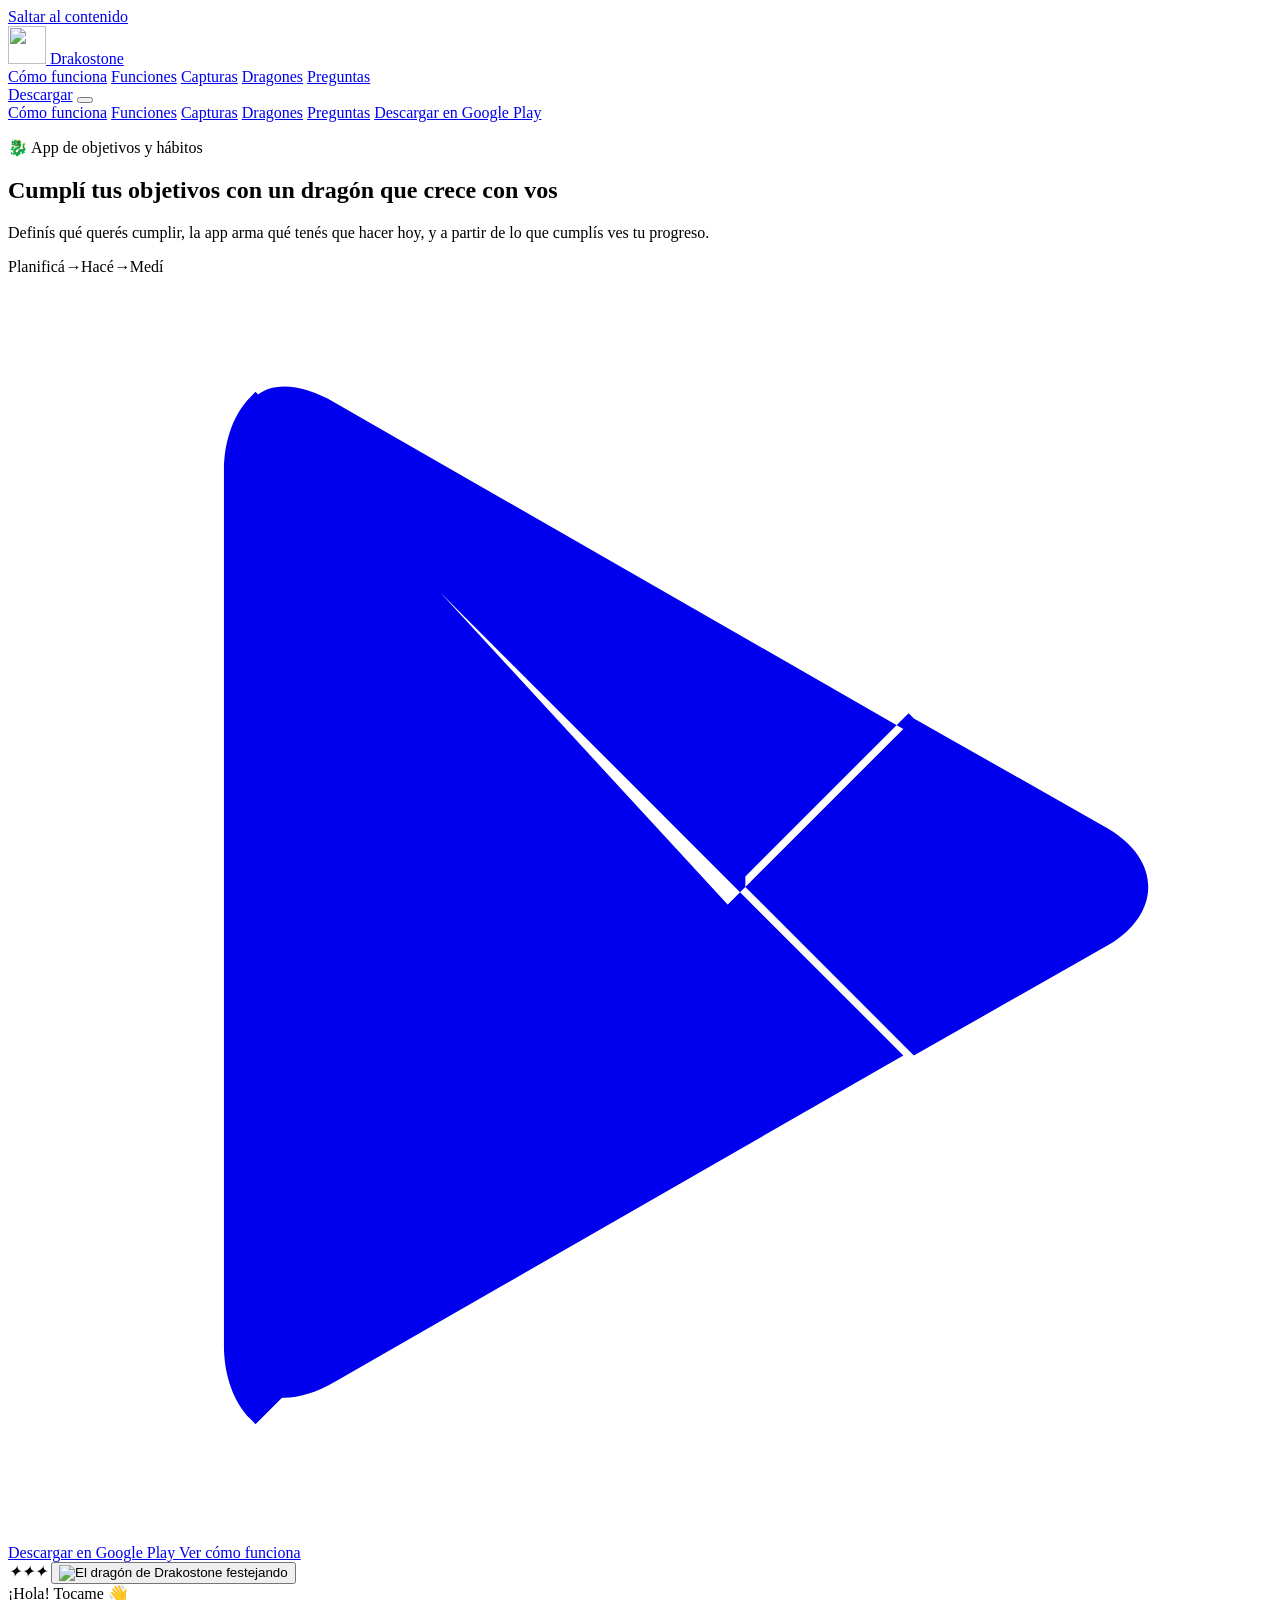
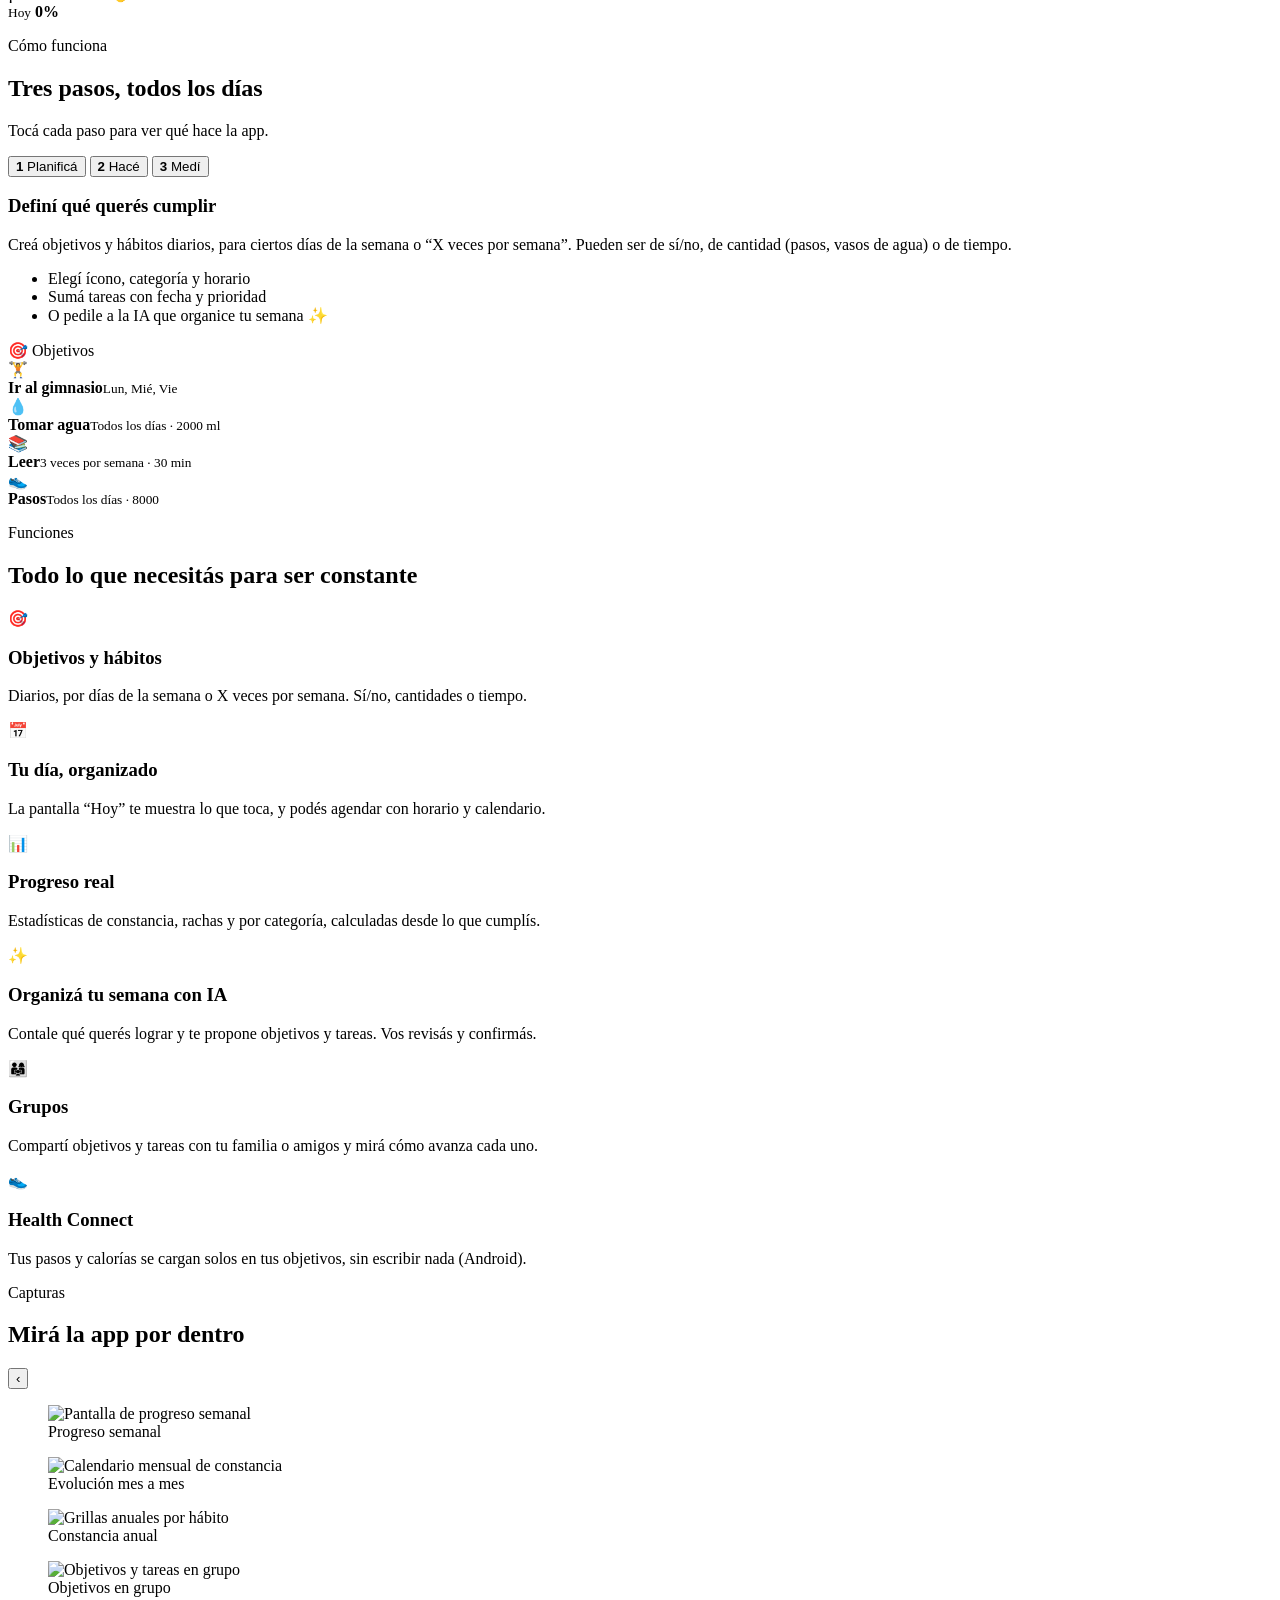
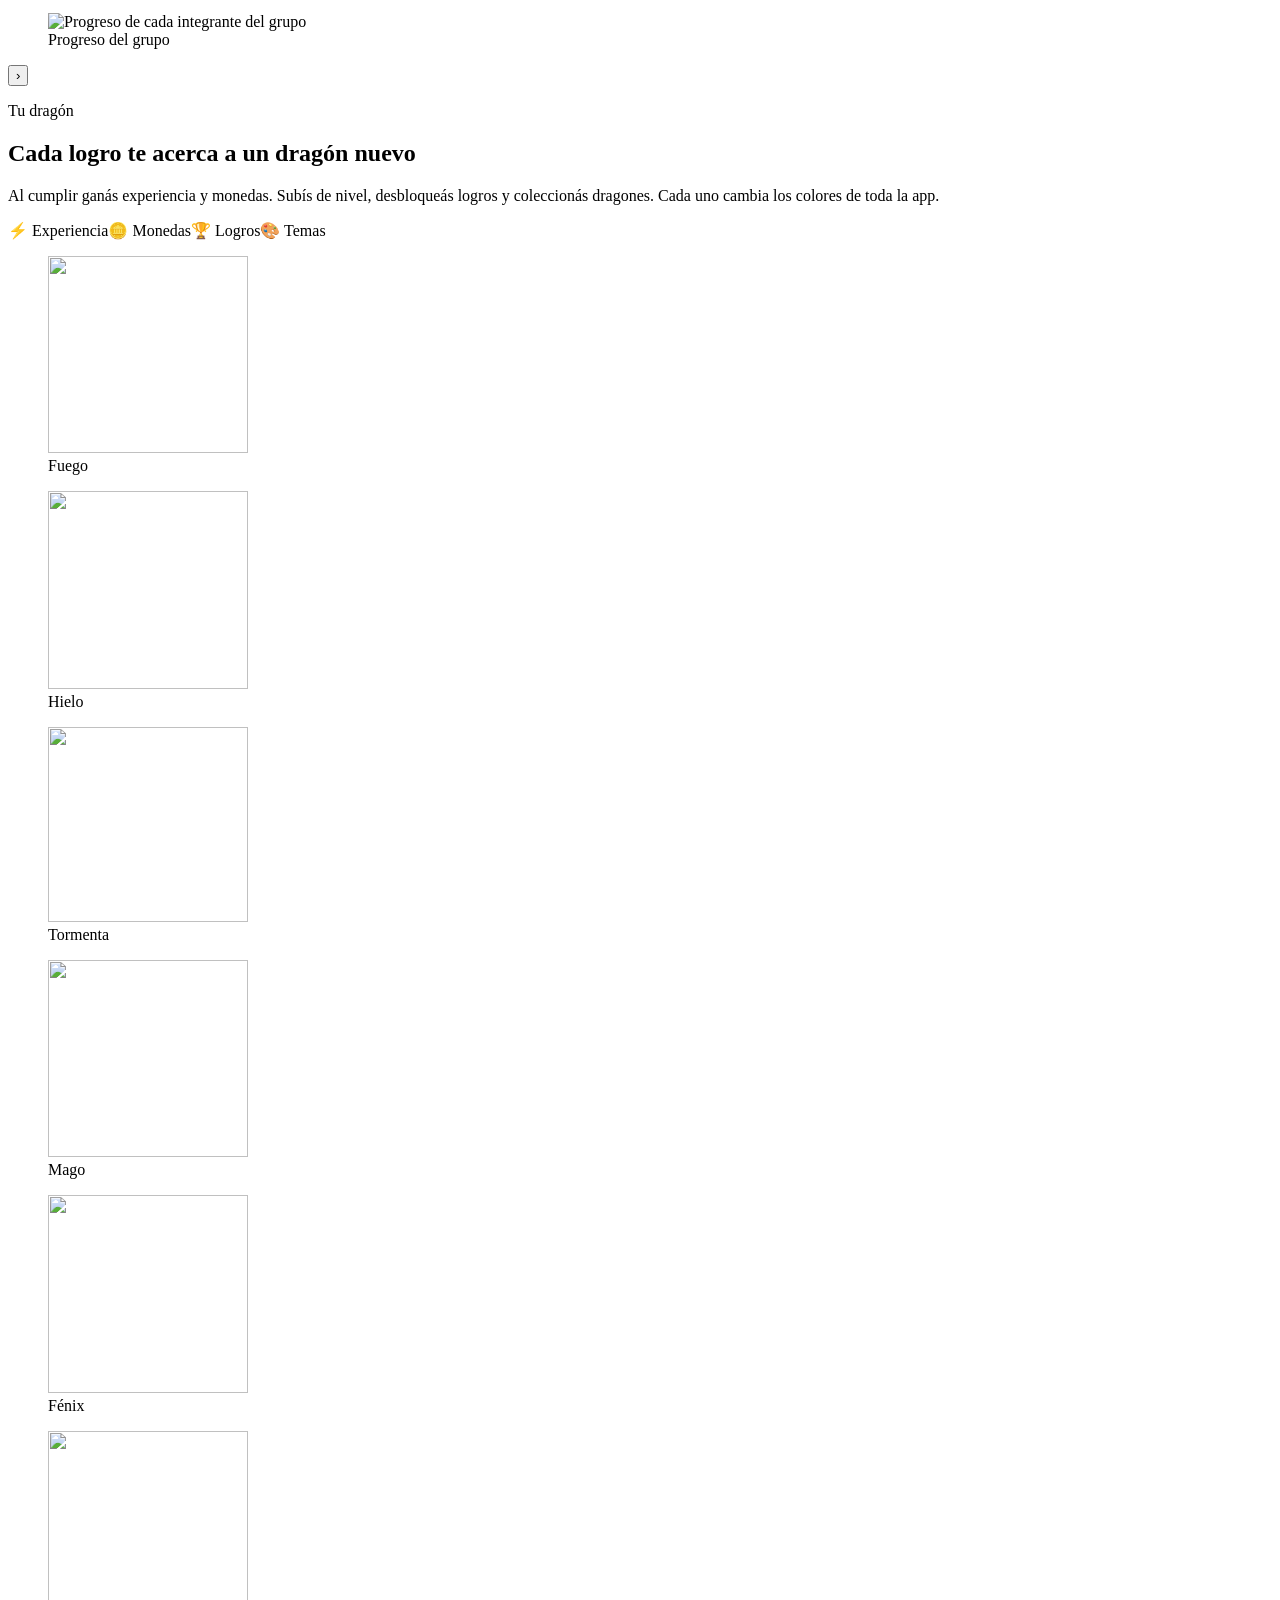
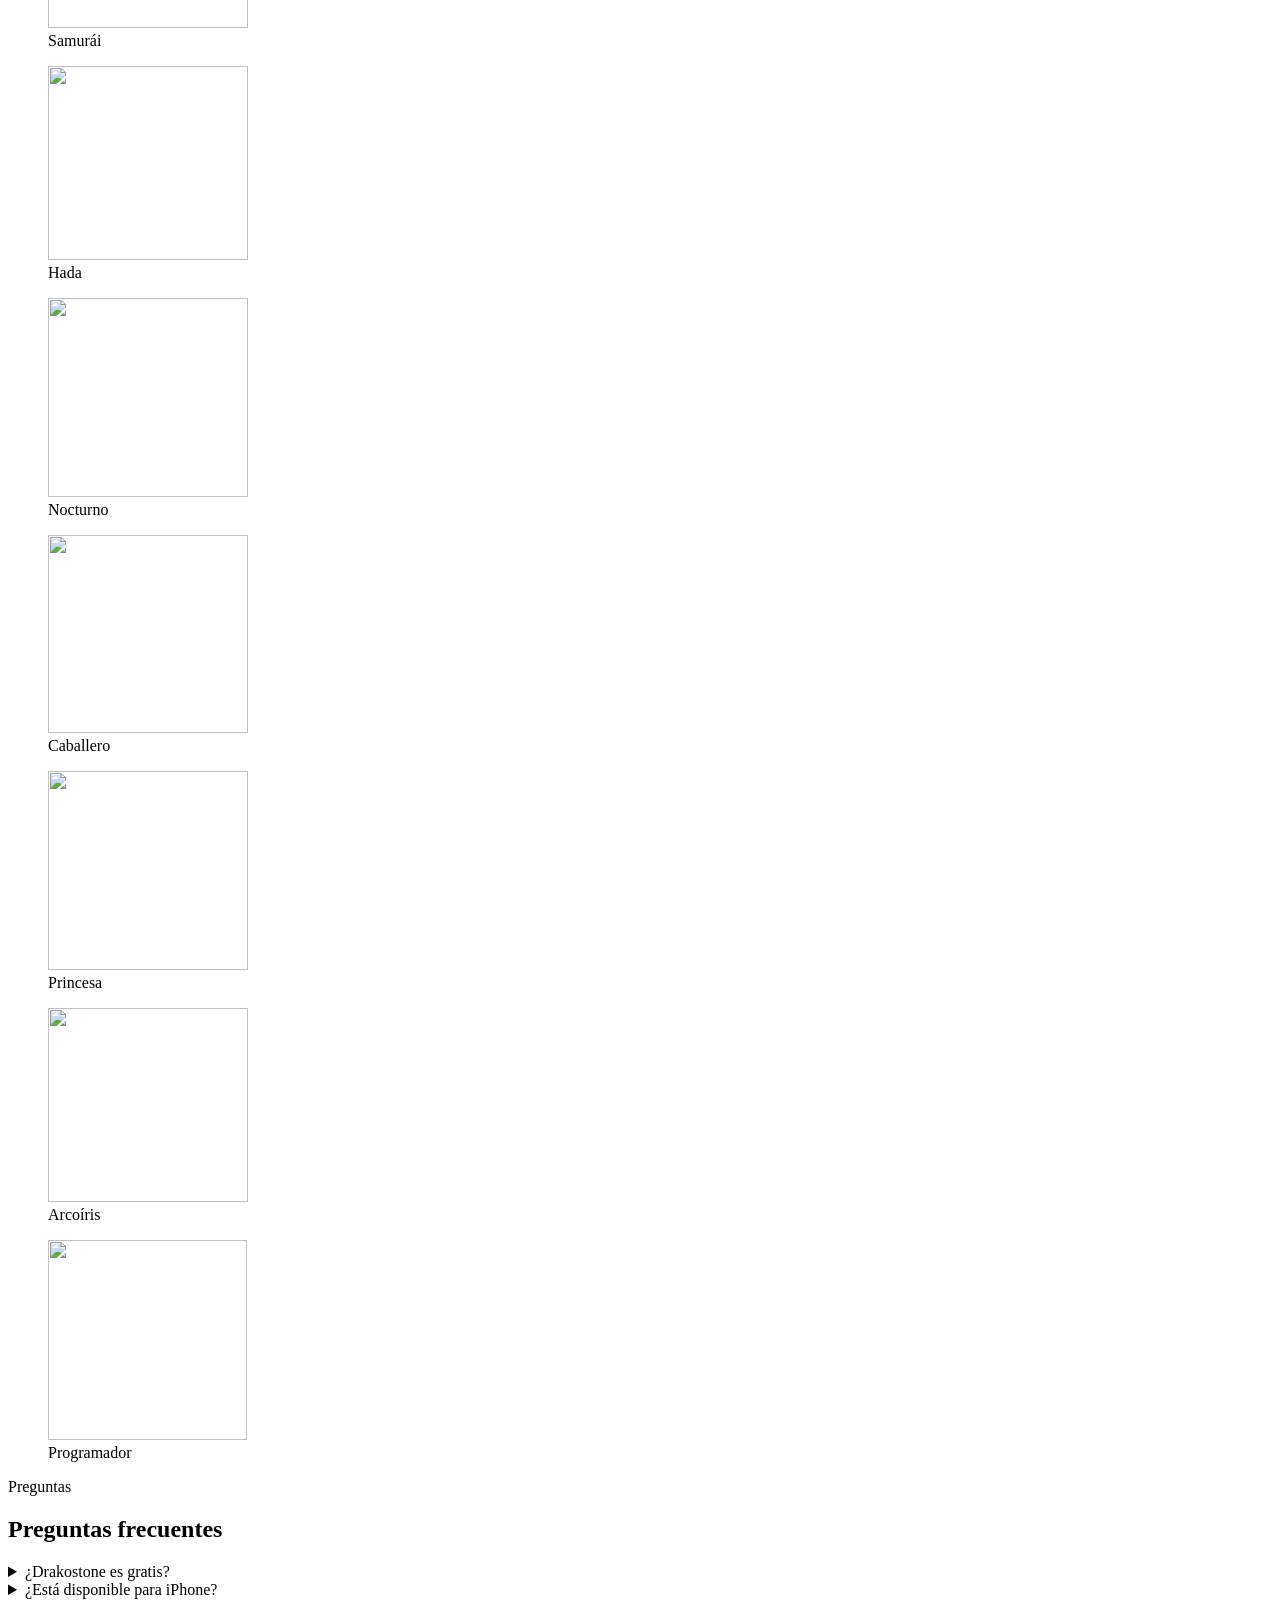
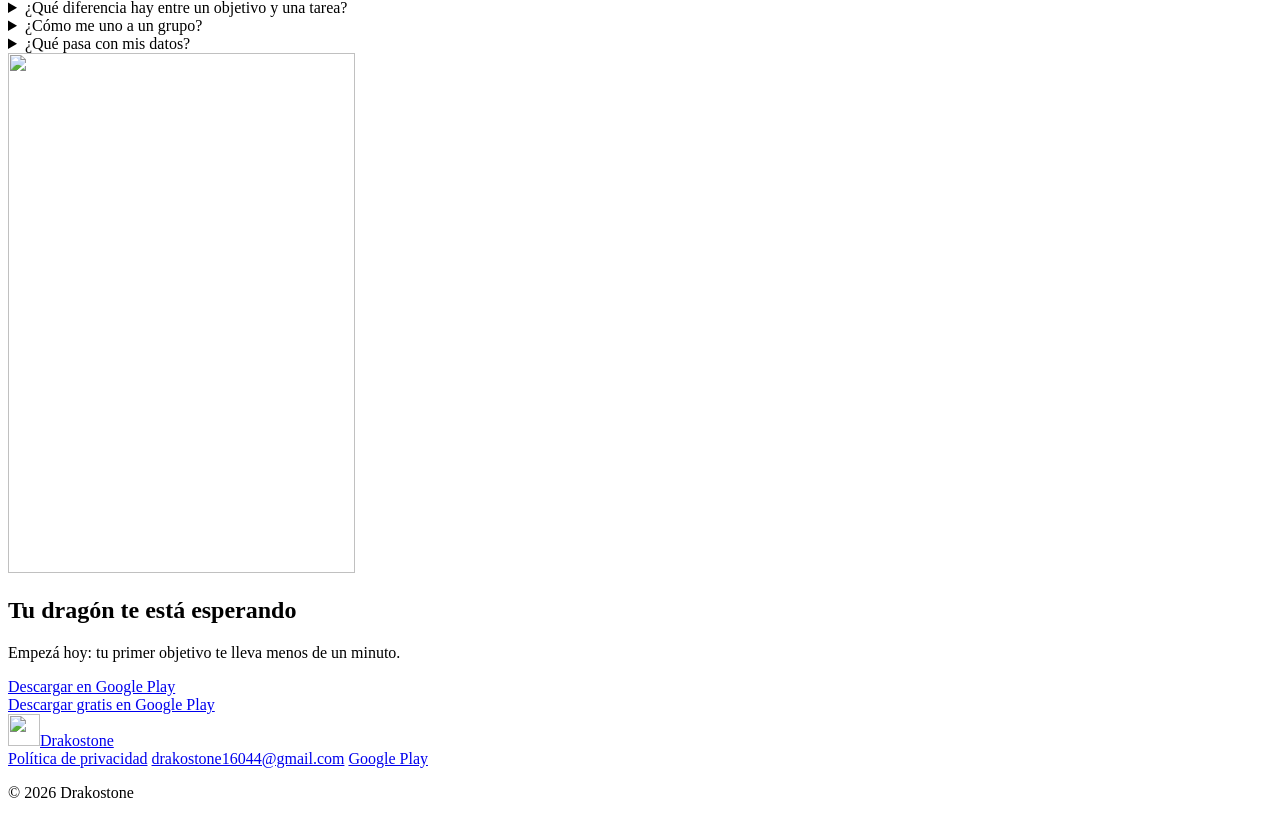
==== sitio-web/index.html @ 5576ee1a "Rediseño del sitio: inicio interactivo, política EN/ES, unirse con copiar código - Carpeta web-priva" ====
<!doctype html>
<!-- =========================================================
     INICIO — página principal / presentación de la app
     URL: https://drakostone.solersofia.com/
     ⚠️ Google OAuth: esta página tiene que seguir explicando
     qué hace la app y enlazar a /politica-privacidad.
     ========================================================= -->
<html lang="es" class="sin-js">
<head>
  <meta charset="utf-8" />
  <meta name="viewport" content="width=device-width, initial-scale=1, viewport-fit=cover" />
  <!-- Verificación del dominio en Google (no borrar) -->
  <meta name="google-site-verification" content="zCehTvq2MhBCtSct25BCSEQ_j6NI48nWLERjBt-p2VQ" />
  <title>Drakostone — Objetivos, hábitos y tareas con tu dragón</title>
  <meta name="description" content="Drakostone te ayuda a planificar, cumplir y medir tus objetivos, hábitos y tareas, con un dragón que crece con vos." />
  <meta name="theme-color" content="#f6f4fb" />
  <link rel="canonical" href="https://drakostone.solersofia.com/" />

  <!-- Vista previa al compartir el link (WhatsApp, Instagram, etc.) -->
  <meta property="og:type" content="website" />
  <meta property="og:site_name" content="Drakostone" />
  <meta property="og:locale" content="es_AR" />
  <meta property="og:url" content="https://drakostone.solersofia.com/" />
  <meta property="og:title" content="Drakostone — Objetivos, hábitos y tareas con tu dragón" />
  <meta property="og:description" content="Planificá, hacé y medí tus objetivos con un dragón que crece con vos." />
  <meta property="og:image" content="https://drakostone.solersofia.com/imagenes/compartir/drakostone-compartir.jpg" />
  <meta property="og:image:width" content="1200" />
  <meta property="og:image:height" content="630" />
  <meta name="twitter:card" content="summary_large_image" />

  <link rel="icon" type="image/png" href="/imagenes/logo/favicon.png" />
  <link rel="apple-touch-icon" href="/imagenes/logo/apple-touch-icon.png" />

  <link rel="preconnect" href="https://fonts.googleapis.com" />
  <link rel="preconnect" href="https://fonts.gstatic.com" crossorigin />
  <link rel="stylesheet" href="https://fonts.googleapis.com/css2?family=Baloo+2:wght@600;700;800&family=Nunito:wght@400;600;700;800&display=swap" />
  <link rel="stylesheet" href="/estilos/base.css" />
  <link rel="stylesheet" href="/estilos/inicio.css" />
  <link rel="preload" as="image" href="/imagenes/dragones/original-festejo.webp" />
  <script>document.documentElement.classList.remove('sin-js');</script>
</head>
<body>
  <a class="saltar" href="#contenido">Saltar al contenido</a>

  <!-- ===== Encabezado ===== -->
  <header class="encabezado" id="encabezado">
    <div class="contenedor">
      <a class="marca" href="/" aria-label="Drakostone, inicio">
        <img src="/imagenes/logo/logo-drakostone.webp" alt="" width="38" height="38" />
        Drakostone
      </a>
      <nav class="menu" aria-label="Secciones">
        <a href="#como-funciona">Cómo funciona</a>
        <a href="#funciones">Funciones</a>
        <a href="#capturas">Capturas</a>
        <a href="#dragones">Dragones</a>
        <a href="#preguntas">Preguntas</a>
      </nav>
      <a class="btn btn-primario btn-descarga-header" href="https://play.google.com/store/apps/details?id=com.sofiasoler.drakostone">Descargar</a>
      <button class="boton-menu" id="boton-menu" aria-label="Abrir menú" aria-expanded="false" aria-controls="menu-movil"><span></span></button>
    </div>
  </header>
  <nav class="menu-movil" id="menu-movil" aria-label="Secciones">
    <a href="#como-funciona">Cómo funciona</a>
    <a href="#funciones">Funciones</a>
    <a href="#capturas">Capturas</a>
    <a href="#dragones">Dragones</a>
    <a href="#preguntas">Preguntas</a>
    <a class="btn btn-primario" href="https://play.google.com/store/apps/details?id=com.sofiasoler.drakostone">Descargar en Google Play</a>
  </nav>

  <main id="contenido">

    <!-- ===== Portada ===== -->
    <section class="portada">
      <div class="fondo-burbujas" aria-hidden="true"><span></span><span></span><span></span></div>
      <div class="contenedor portada-grid">
        <div class="portada-texto">
          <p class="etiqueta aparecer">🐉 App de objetivos y hábitos</p>
          <h1 class="aparecer" data-retraso="1">Cumplí tus objetivos con un <span class="resaltado">dragón</span> que crece con vos</h1>
          <p class="bajada aparecer" data-retraso="2">
            Definís qué querés cumplir, la app arma qué tenés que hacer hoy, y a partir de lo que cumplís ves tu progreso.
          </p>
          <div class="ciclo aparecer" data-retraso="3" aria-label="Planificá, hacé, medí">
            <span>Planificá</span><i aria-hidden="true">→</i><span>Hacé</span><i aria-hidden="true">→</i><span>Medí</span>
          </div>
          <div class="botones aparecer" data-retraso="4">
            <a class="btn btn-primario" href="https://play.google.com/store/apps/details?id=com.sofiasoler.drakostone">
              <svg viewBox="0 0 24 24" aria-hidden="true"><path fill="currentColor" d="M4.6 2.3c-.3.3-.5.8-.5 1.4v16.6c0 .6.2 1.1.5 1.4l.1.1 9.3-9.3v-.2L4.7 2.2l-.1.1Zm12.5 12.4-3.1-3.1v-.2l3.1-3.1.1.1 3.7 2.1c1 .6 1 1.6 0 2.2l-3.7 2.1-.1-.1Zm-.1.1L13.9 11.7 4.6 21c.3.4.9.4 1.6 0l10.8-6.2M17 8.6 6.2 2.4c-.7-.4-1.3-.4-1.6 0l9.3 9.3L17 8.6Z"/></svg>
              Descargar en Google Play
            </a>
            <a class="btn btn-secundario" href="#como-funciona">Ver cómo funciona</a>
          </div>
        </div>

        <div class="portada-dragon aparecer" data-retraso="2">
          <div class="halo" aria-hidden="true"></div>
          <i class="destello d1" aria-hidden="true">✦</i><i class="destello d2" aria-hidden="true">✦</i><i class="destello d3" aria-hidden="true">✦</i>
          <button class="dragon-boton" id="dragon" aria-label="Tocá al dragón">
            <img id="dragon-img" src="/imagenes/dragones/original-festejo.webp" alt="El dragón de Drakostone festejando" width="520" height="520" />
          </button>
          <div class="globo" id="globo" aria-live="polite">¡Hola! Tocame 👋</div>
          <div class="mini-tarjeta" aria-hidden="true">
            <small>Hoy</small>
            <strong><span id="contador-portada">0</span>%</strong>
            <div class="barra"><div class="barra-relleno" id="barra-portada"></div></div>
          </div>
        </div>
      </div>
    </section>

    <!-- ===== Cómo funciona (demo interactiva) ===== -->
    <section class="seccion" id="como-funciona">
      <div class="contenedor">
        <div class="titulo-seccion aparecer">
          <p class="etiqueta">Cómo funciona</p>
          <h2>Tres pasos, todos los días</h2>
          <p>Tocá cada paso para ver qué hace la app.</p>
        </div>

        <div class="pasos aparecer" role="tablist" aria-label="Pasos">
          <button role="tab" id="tab-planifica" aria-controls="panel-planifica" aria-selected="true" class="paso activo"><b>1</b> Planificá</button>
          <button role="tab" id="tab-hace" aria-controls="panel-hace" aria-selected="false" class="paso" tabindex="-1"><b>2</b> Hacé</button>
          <button role="tab" id="tab-medi" aria-controls="panel-medi" aria-selected="false" class="paso" tabindex="-1"><b>3</b> Medí</button>
        </div>

        <div class="demo aparecer">
          <!-- Paso 1 -->
          <div class="panel activo" role="tabpanel" id="panel-planifica" aria-labelledby="tab-planifica">
            <div class="panel-texto">
              <h3>Definí qué querés cumplir</h3>
              <p>Creá objetivos y hábitos diarios, para ciertos días de la semana o “X veces por semana”. Pueden ser de sí/no, de cantidad (pasos, vasos de agua) o de tiempo.</p>
              <ul class="lista-check">
                <li>Elegí ícono, categoría y horario</li>
                <li>Sumá tareas con fecha y prioridad</li>
                <li>O pedile a la IA que organice tu semana ✨</li>
              </ul>
            </div>
            <div class="telefono">
              <div class="tel-pantalla">
                <div class="tel-titulo">🎯 Objetivos</div>
                <div class="tel-item"><span class="ico">🏋️</span><div><b>Ir al gimnasio</b><small>Lun, Mié, Vie</small></div></div>
                <div class="tel-item"><span class="ico">💧</span><div><b>Tomar agua</b><small>Todos los días · 2000 ml</small></div></div>
                <div class="tel-item"><span class="ico">📚</span><div><b>Leer</b><small>3 veces por semana · 30 min</small></div></div>
                <div class="tel-item"><span class="ico">👟</span><div><b>Pasos</b><small>Todos los días · 8000</small></div></div>
              </div>
            </div>
          </div>

          <!-- Paso 2: se puede tocar -->
          <div class="panel" role="tabpanel" id="panel-hace" aria-labelledby="tab-hace" hidden>
            <div class="panel-texto">
              <h3>La app arma tu día</h3>
              <p>La pantalla <b>Hoy</b> te muestra solo lo que toca hoy. Marcás lo que vas cumpliendo y tu dragón reacciona.</p>
              <p class="pista">👉 Probalo: tocá los objetivos del celular.</p>
            </div>
            <div class="telefono">
              <div class="tel-pantalla">
                <div class="tel-hero">
                  <img id="demo-dragon" src="/imagenes/dragones/original-animo.webp" alt="" width="80" height="80" loading="lazy" />
                  <div>
                    <small id="demo-mensaje">¡Arranquemos el día!</small>
                    <strong><span id="demo-porcentaje">0</span>%</strong>
                    <div class="barra"><div class="barra-relleno" id="demo-barra"></div></div>
                  </div>
                </div>
                <div class="tel-titulo">☀️ Hoy</div>
                <button class="tel-check" aria-pressed="false"><span class="caja"></span>Ir al gimnasio</button>
                <button class="tel-check" aria-pressed="false"><span class="caja"></span>Tomar agua</button>
                <button class="tel-check" aria-pressed="false"><span class="caja"></span>Leer 30 minutos</button>
                <button class="tel-check" aria-pressed="false"><span class="caja"></span>Estudiar para el examen</button>
              </div>
            </div>
          </div>

          <!-- Paso 3 -->
          <div class="panel" role="tabpanel" id="panel-medi" aria-labelledby="tab-medi" hidden>
            <div class="panel-texto">
              <h3>Mirá tu progreso real</h3>
              <p>Estadísticas de constancia, rachas y por categoría, calculadas a partir de lo que realmente cumpliste. Ganás experiencia y monedas para desbloquear dragones.</p>
              <ul class="lista-check">
                <li>Constancia semanal y comparación con la semana anterior</li>
                <li>Calendario mensual y grilla de todo el año</li>
                <li>Rachas 🔥 y logros 🏆</li>
              </ul>
            </div>
            <div class="telefono">
              <div class="tel-pantalla">
                <div class="tel-titulo">📊 Esta semana</div>
                <div class="tel-grande"><strong>78%</strong><small>de constancia</small></div>
                <div class="grafico" aria-label="Progreso por día">
                  <div style="--v:90%"><i></i><span>L</span></div>
                  <div style="--v:70%"><i></i><span>M</span></div>
                  <div style="--v:100%"><i></i><span>M</span></div>
                  <div style="--v:55%"><i></i><span>J</span></div>
                  <div style="--v:85%"><i></i><span>V</span></div>
                  <div style="--v:40%"><i></i><span>S</span></div>
                  <div style="--v:20%"><i></i><span>D</span></div>
                </div>
                <div class="tel-fila"><span>🔥 Racha</span><b>5 días</b></div>
                <div class="tel-fila"><span>⚡ Nivel</span><b>12</b></div>
              </div>
            </div>
          </div>
        </div>
      </div>
    </section>

    <!-- ===== Funciones ===== -->
    <section class="seccion seccion-blanca" id="funciones">
      <div class="contenedor">
        <div class="titulo-seccion aparecer">
          <p class="etiqueta">Funciones</p>
          <h2>Todo lo que necesitás para ser constante</h2>
        </div>
        <div class="tarjetas">
          <article class="tarjeta aparecer" data-retraso="1">
            <div class="tarjeta-ico">🎯</div>
            <h3>Objetivos y hábitos</h3>
            <p>Diarios, por días de la semana o X veces por semana. Sí/no, cantidades o tiempo.</p>
          </article>
          <article class="tarjeta aparecer" data-retraso="2">
            <div class="tarjeta-ico">📅</div>
            <h3>Tu día, organizado</h3>
            <p>La pantalla “Hoy” te muestra lo que toca, y podés agendar con horario y calendario.</p>
          </article>
          <article class="tarjeta aparecer" data-retraso="3">
            <div class="tarjeta-ico">📊</div>
            <h3>Progreso real</h3>
            <p>Estadísticas de constancia, rachas y por categoría, calculadas desde lo que cumplís.</p>
          </article>
          <article class="tarjeta aparecer" data-retraso="1">
            <div class="tarjeta-ico">✨</div>
            <h3>Organizá tu semana con IA</h3>
            <p>Contale qué querés lograr y te propone objetivos y tareas. Vos revisás y confirmás.</p>
          </article>
          <article class="tarjeta aparecer" data-retraso="2">
            <div class="tarjeta-ico">👨‍👩‍👧</div>
            <h3>Grupos</h3>
            <p>Compartí objetivos y tareas con tu familia o amigos y mirá cómo avanza cada uno.</p>
          </article>
          <article class="tarjeta aparecer" data-retraso="3">
            <div class="tarjeta-ico">👟</div>
            <h3>Health Connect</h3>
            <p>Tus pasos y calorías se cargan solos en tus objetivos, sin escribir nada (Android).</p>
          </article>
        </div>
      </div>
    </section>

    <!-- ===== Capturas (carrusel) ===== -->
    <section class="seccion" id="capturas">
      <div class="contenedor">
        <div class="titulo-seccion aparecer">
          <p class="etiqueta">Capturas</p>
          <h2>Mirá la app por dentro</h2>
        </div>
      </div>
      <div class="carrusel aparecer">
        <button class="carrusel-flecha anterior" aria-label="Captura anterior">‹</button>
        <div class="carrusel-pista" id="carrusel" tabindex="0" aria-label="Capturas de la app">
          <figure><img src="/imagenes/capturas/progreso-semanal.webp" alt="Pantalla de progreso semanal" width="540" height="959" loading="lazy" /><figcaption>Progreso semanal</figcaption></figure>
          <figure><img src="/imagenes/capturas/constancia-mensual.webp" alt="Calendario mensual de constancia" width="540" height="959" loading="lazy" /><figcaption>Evolución mes a mes</figcaption></figure>
          <figure><img src="/imagenes/capturas/constancia-anual.webp" alt="Grillas anuales por hábito" width="540" height="959" loading="lazy" /><figcaption>Constancia anual</figcaption></figure>
          <figure><img src="/imagenes/capturas/objetivos-en-grupo.webp" alt="Objetivos y tareas en grupo" width="540" height="959" loading="lazy" /><figcaption>Objetivos en grupo</figcaption></figure>
          <figure><img src="/imagenes/capturas/progreso-del-grupo.webp" alt="Progreso de cada integrante del grupo" width="540" height="959" loading="lazy" /><figcaption>Progreso del grupo</figcaption></figure>
        </div>
        <button class="carrusel-flecha siguiente" aria-label="Captura siguiente">›</button>
        <div class="carrusel-puntos" id="carrusel-puntos" aria-hidden="true"></div>
      </div>
    </section>

    <!-- ===== Dragones ===== -->
    <section class="seccion seccion-blanca" id="dragones">
      <div class="contenedor dragones-grid">
        <div class="aparecer">
          <p class="etiqueta">Tu dragón</p>
          <h2>Cada logro te acerca a un dragón nuevo</h2>
          <p>Al cumplir ganás experiencia y monedas. Subís de nivel, desbloqueás logros y coleccionás dragones. Cada uno cambia los colores de toda la app.</p>
          <div class="chips">
            <span>⚡ Experiencia</span><span>🪙 Monedas</span><span>🏆 Logros</span><span>🎨 Temas</span>
          </div>
        </div>
      </div>
      <div class="desfile aparecer" aria-label="Algunos dragones de la colección">
        <div class="desfile-pista">
          <!-- La lista se duplica con JS para que el desfile sea infinito -->
          <figure><img src="/imagenes/dragones/fuego.webp" alt="" width="200" height="197" loading="lazy" /><figcaption>Fuego</figcaption></figure>
          <figure><img src="/imagenes/dragones/hielo.webp" alt="" width="200" height="198" loading="lazy" /><figcaption>Hielo</figcaption></figure>
          <figure><img src="/imagenes/dragones/tormenta.webp" alt="" width="200" height="195" loading="lazy" /><figcaption>Tormenta</figcaption></figure>
          <figure><img src="/imagenes/dragones/mago.webp" alt="" width="200" height="197" loading="lazy" /><figcaption>Mago</figcaption></figure>
          <figure><img src="/imagenes/dragones/phoenix.webp" alt="" width="200" height="198" loading="lazy" /><figcaption>Fénix</figcaption></figure>
          <figure><img src="/imagenes/dragones/samurai.webp" alt="" width="200" height="197" loading="lazy" /><figcaption>Samurái</figcaption></figure>
          <figure><img src="/imagenes/dragones/hada.webp" alt="" width="200" height="194" loading="lazy" /><figcaption>Hada</figcaption></figure>
          <figure><img src="/imagenes/dragones/nocturno.webp" alt="" width="200" height="199" loading="lazy" /><figcaption>Nocturno</figcaption></figure>
          <figure><img src="/imagenes/dragones/medieval.webp" alt="" width="200" height="198" loading="lazy" /><figcaption>Caballero</figcaption></figure>
          <figure><img src="/imagenes/dragones/princesa.webp" alt="" width="200" height="199" loading="lazy" /><figcaption>Princesa</figcaption></figure>
          <figure><img src="/imagenes/dragones/arcoiris.webp" alt="" width="200" height="194" loading="lazy" /><figcaption>Arcoíris</figcaption></figure>
          <figure><img src="/imagenes/dragones/programador.webp" alt="" width="199" height="200" loading="lazy" /><figcaption>Programador</figcaption></figure>
        </div>
      </div>
    </section>

    <!-- ===== Preguntas frecuentes ===== -->
    <section class="seccion" id="preguntas">
      <div class="contenedor angosto">
        <div class="titulo-seccion aparecer">
          <p class="etiqueta">Preguntas</p>
          <h2>Preguntas frecuentes</h2>
        </div>
        <div class="acordeon">
          <details class="aparecer">
            <summary>¿Drakostone es gratis?</summary>
            <p>Sí, se descarga gratis y podés usar objetivos, tareas, la pantalla Hoy, el progreso y los dragones. Algunas funciones extra, como organizar la semana con IA, los cronómetros y los dragones premium, son parte de Drakostone Premium.</p>
          </details>
          <details class="aparecer">
            <summary>¿Está disponible para iPhone?</summary>
            <p>Por ahora Drakostone está disponible para Android en Google Play.</p>
          </details>
          <details class="aparecer">
            <summary>¿Qué diferencia hay entre un objetivo y una tarea?</summary>
            <p>Un objetivo se repite (todos los días, ciertos días o X veces por semana), como “tomar agua” o “ir al gimnasio”. Una tarea se hace una sola vez y tiene fecha, como “pagar la tarjeta”.</p>
          </details>
          <details class="aparecer">
            <summary>¿Cómo me uno a un grupo?</summary>
            <p>Abrí el link de invitación que te mandaron, o entrá a Grupos → “Unirme con un código” y escribí el código del grupo.</p>
          </details>
          <details class="aparecer">
            <summary>¿Qué pasa con mis datos?</summary>
            <p>No vendemos tus datos ni los usamos para publicidad. Podés borrar tu cuenta cuando quieras desde la app. Leé todos los detalles en la <a href="/politica-privacidad">política de privacidad</a>.</p>
          </details>
        </div>
      </div>
    </section>

    <!-- ===== Llamado final ===== -->
    <section class="cierre">
      <div class="contenedor">
        <div class="cierre-caja aparecer">
          <img src="/imagenes/dragones/original-orgullo.webp" alt="" width="347" height="520" loading="lazy" />
          <div>
            <h2>Tu dragón te está esperando</h2>
            <p>Empezá hoy: tu primer objetivo te lleva menos de un minuto.</p>
            <a class="btn btn-primario" href="https://play.google.com/store/apps/details?id=com.sofiasoler.drakostone">Descargar en Google Play</a>
          </div>
        </div>
      </div>
    </section>
  </main>

  <!-- Botón fijo de descarga (solo celular) -->
  <div class="descarga-fija" id="descarga-fija">
    <a class="btn btn-primario" href="https://play.google.com/store/apps/details?id=com.sofiasoler.drakostone">Descargar gratis en Google Play</a>
  </div>

  <!-- ===== Pie ===== -->
  <footer class="pie">
    <div class="contenedor">
      <a class="marca" href="/"><img src="/imagenes/logo/logo-drakostone.webp" alt="" width="32" height="32" loading="lazy" />Drakostone</a>
      <nav aria-label="Enlaces del pie">
        <a href="/politica-privacidad">Política de privacidad</a>
        <a href="mailto:drakostone16044@gmail.com">drakostone16044@gmail.com</a>
        <a href="https://play.google.com/store/apps/details?id=com.sofiasoler.drakostone">Google Play</a>
      </nav>
      <p>© <span class="anio">2026</span> Drakostone</p>
    </div>
  </footer>

  <script src="/scripts/comun.js" defer></script>
  <script src="/scripts/inicio.js" defer></script>
</body>
</html>
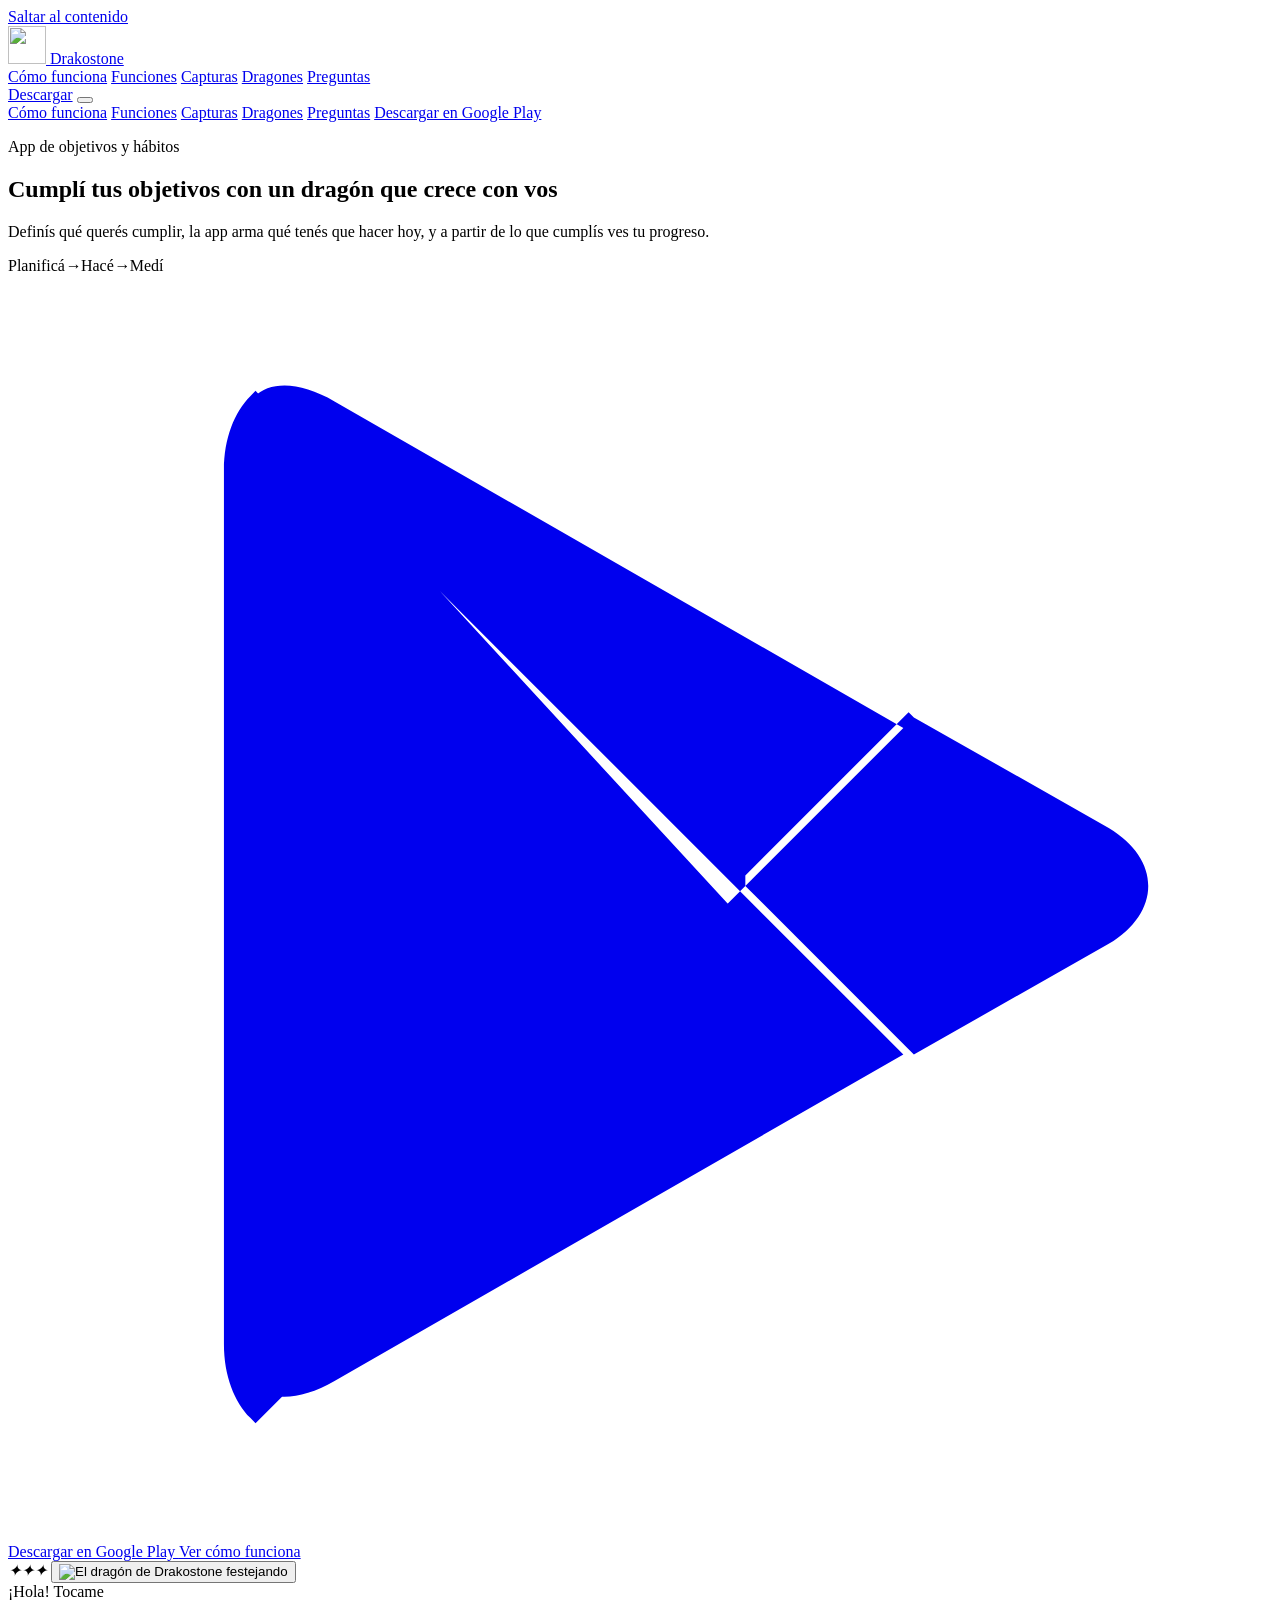
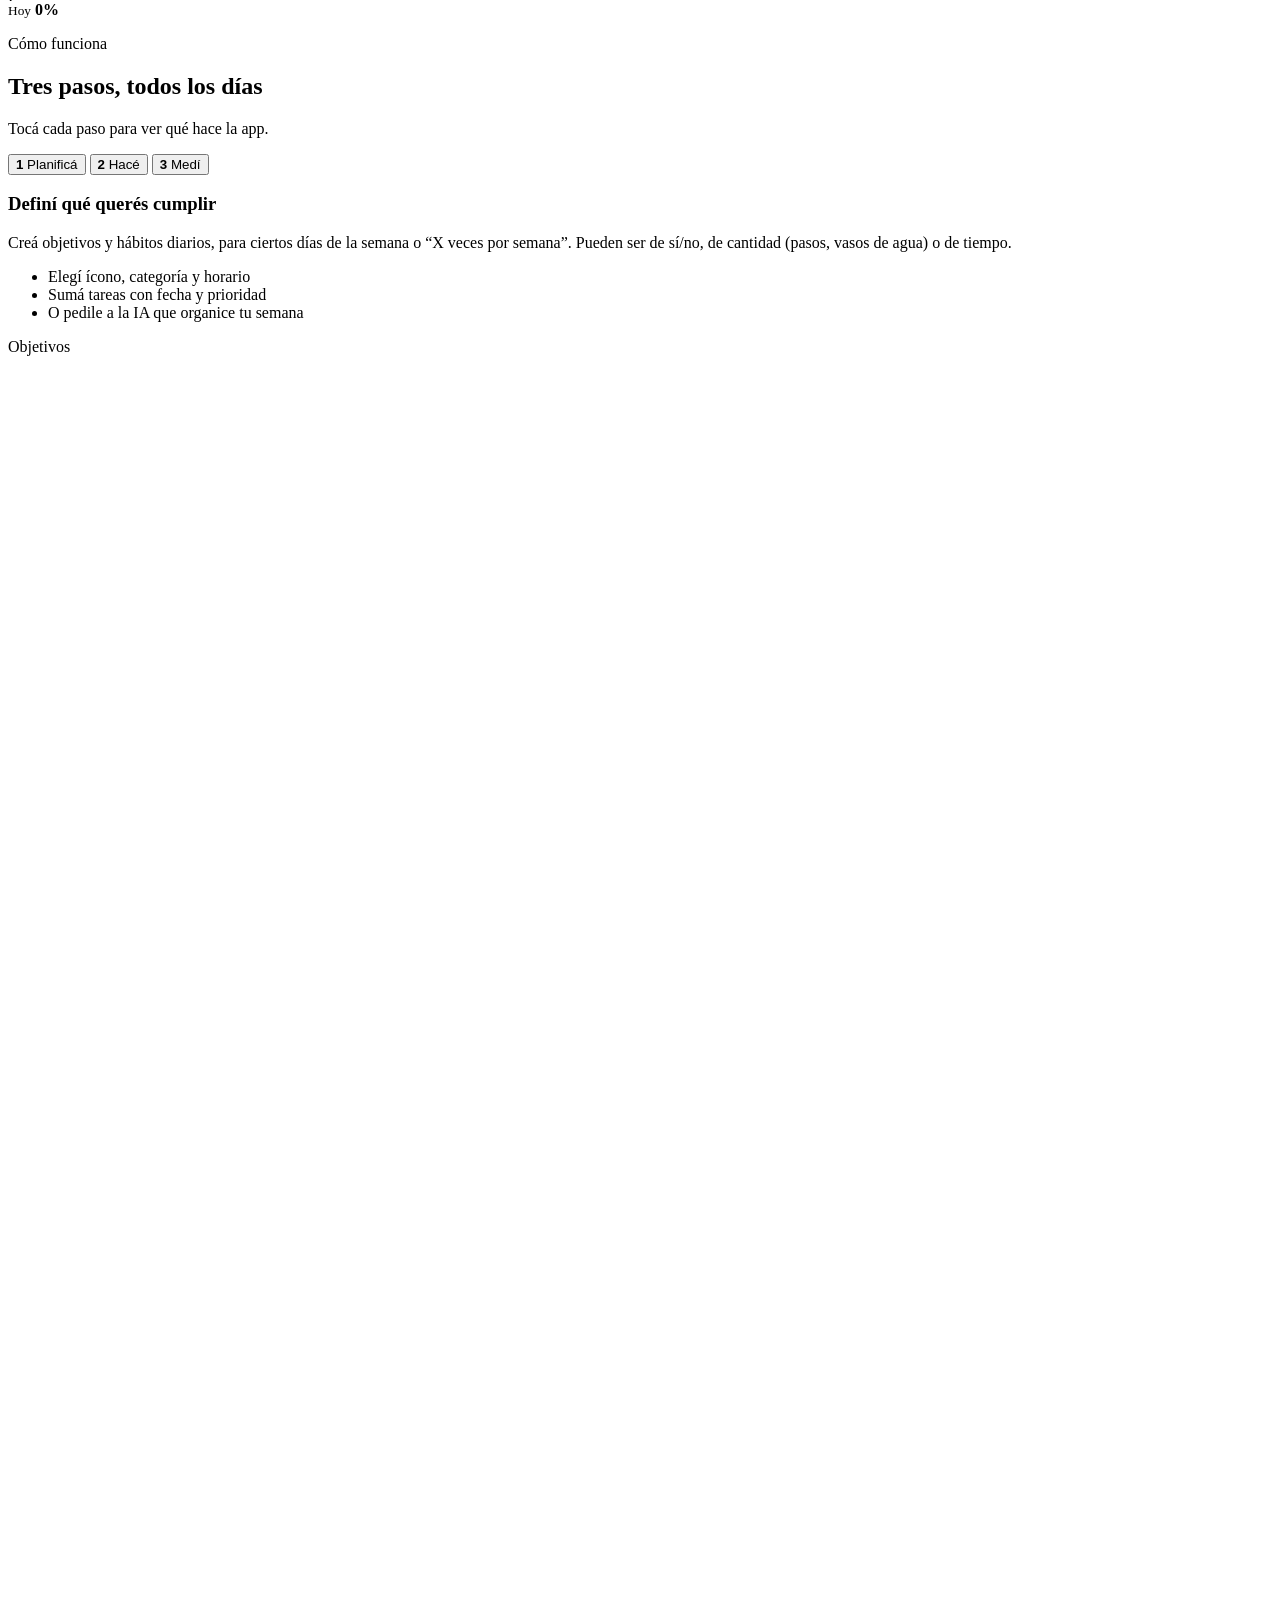
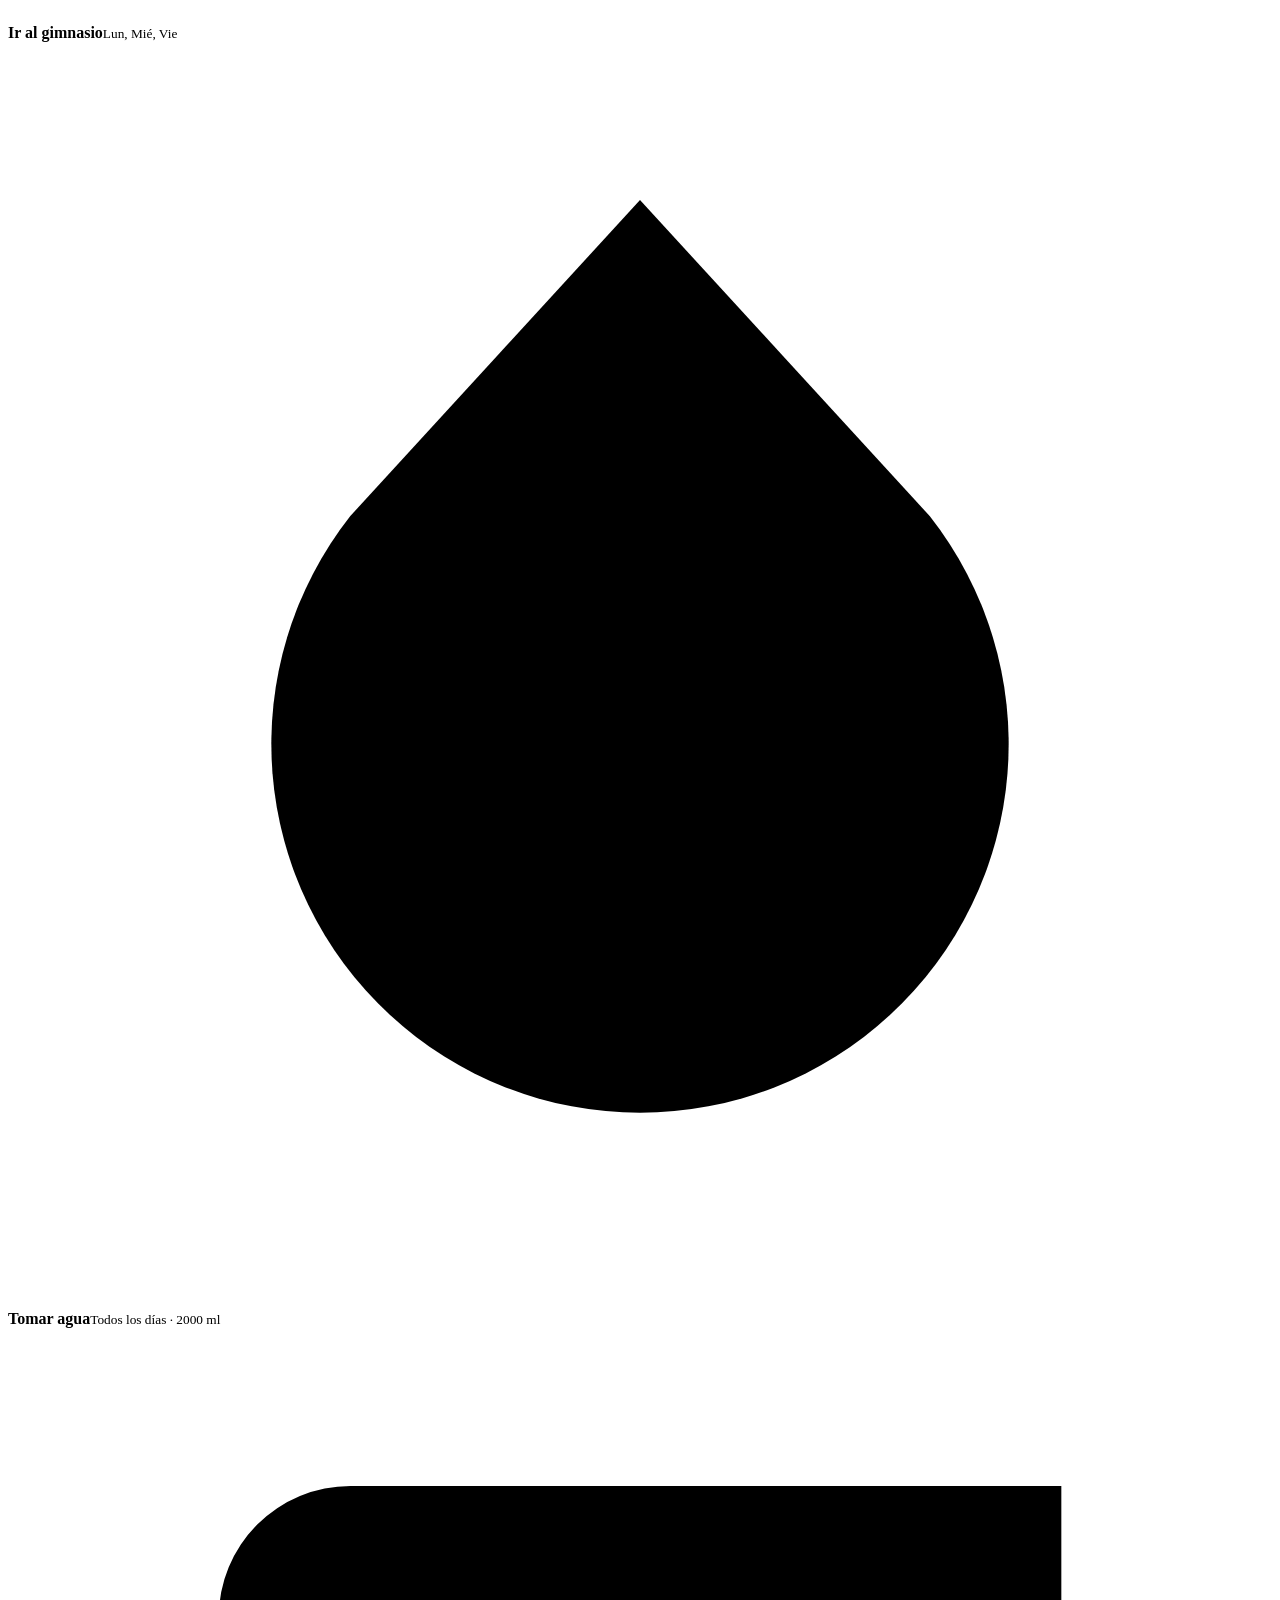
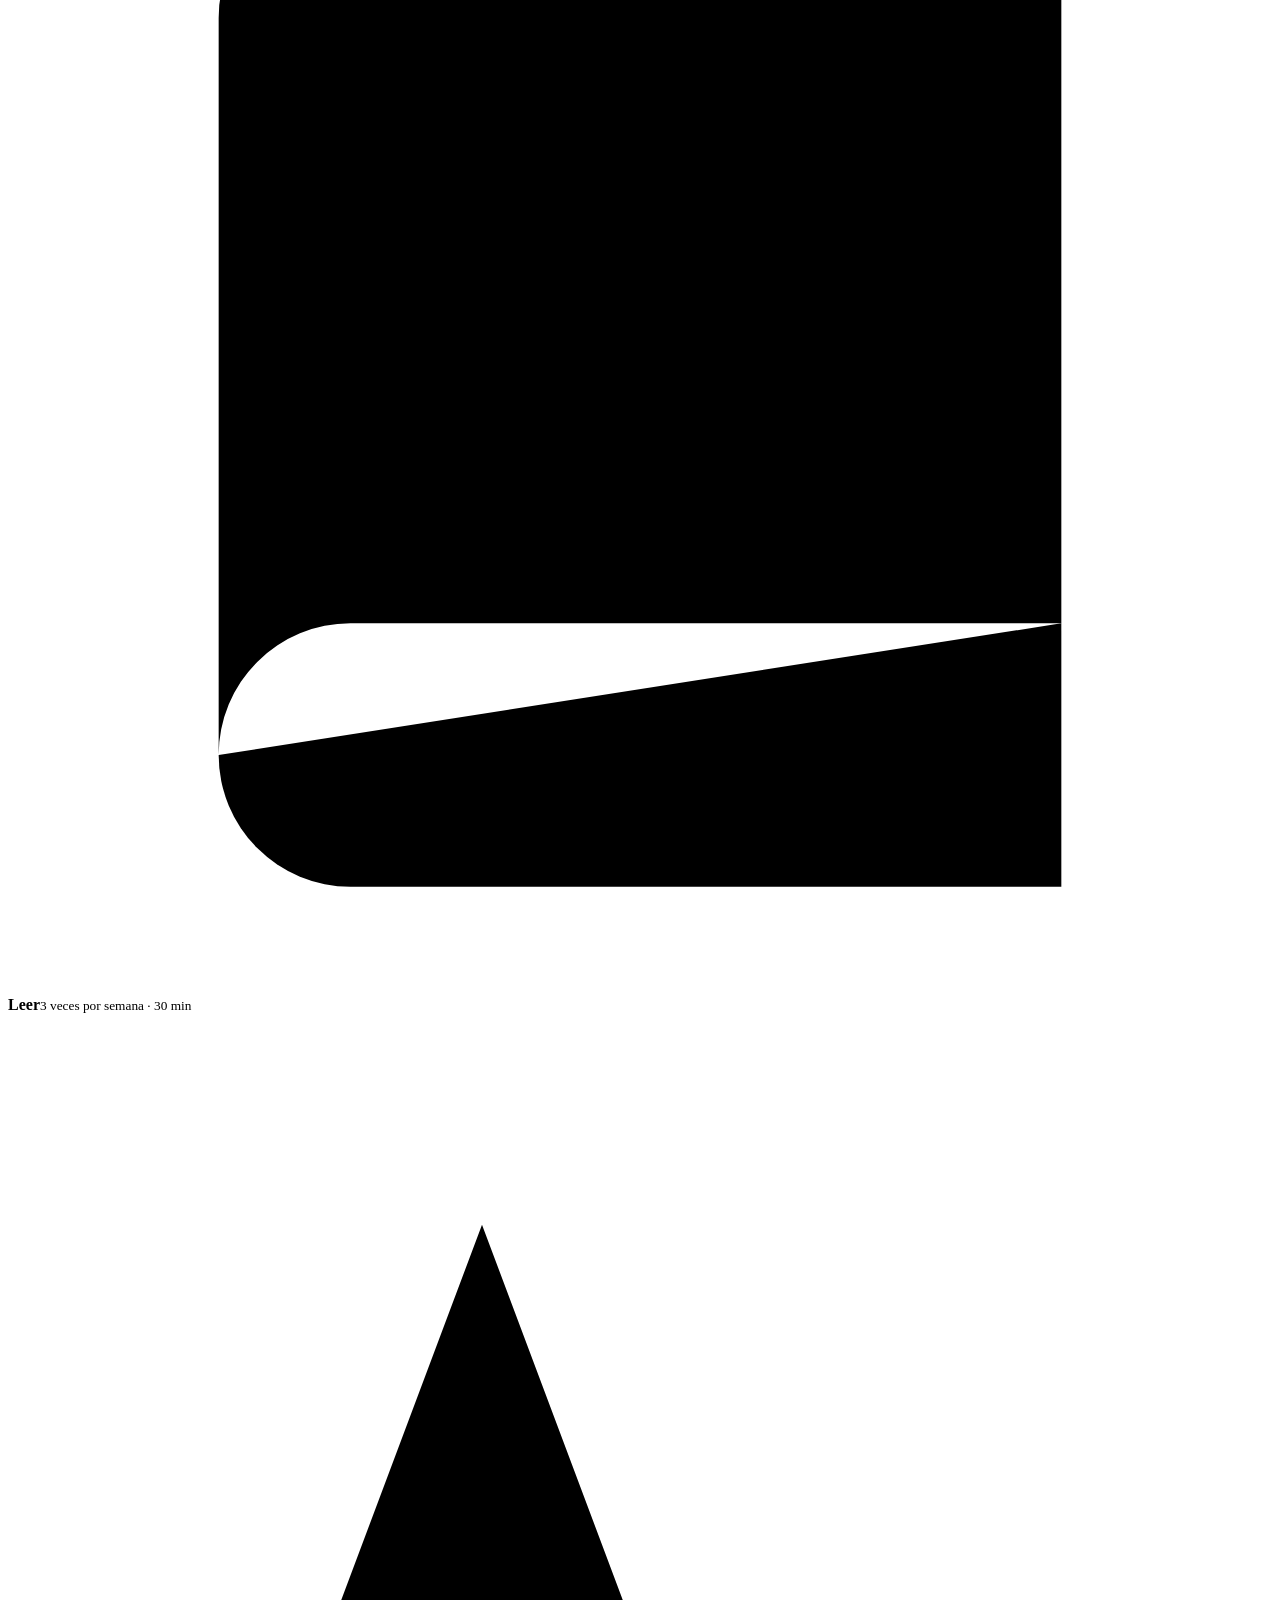
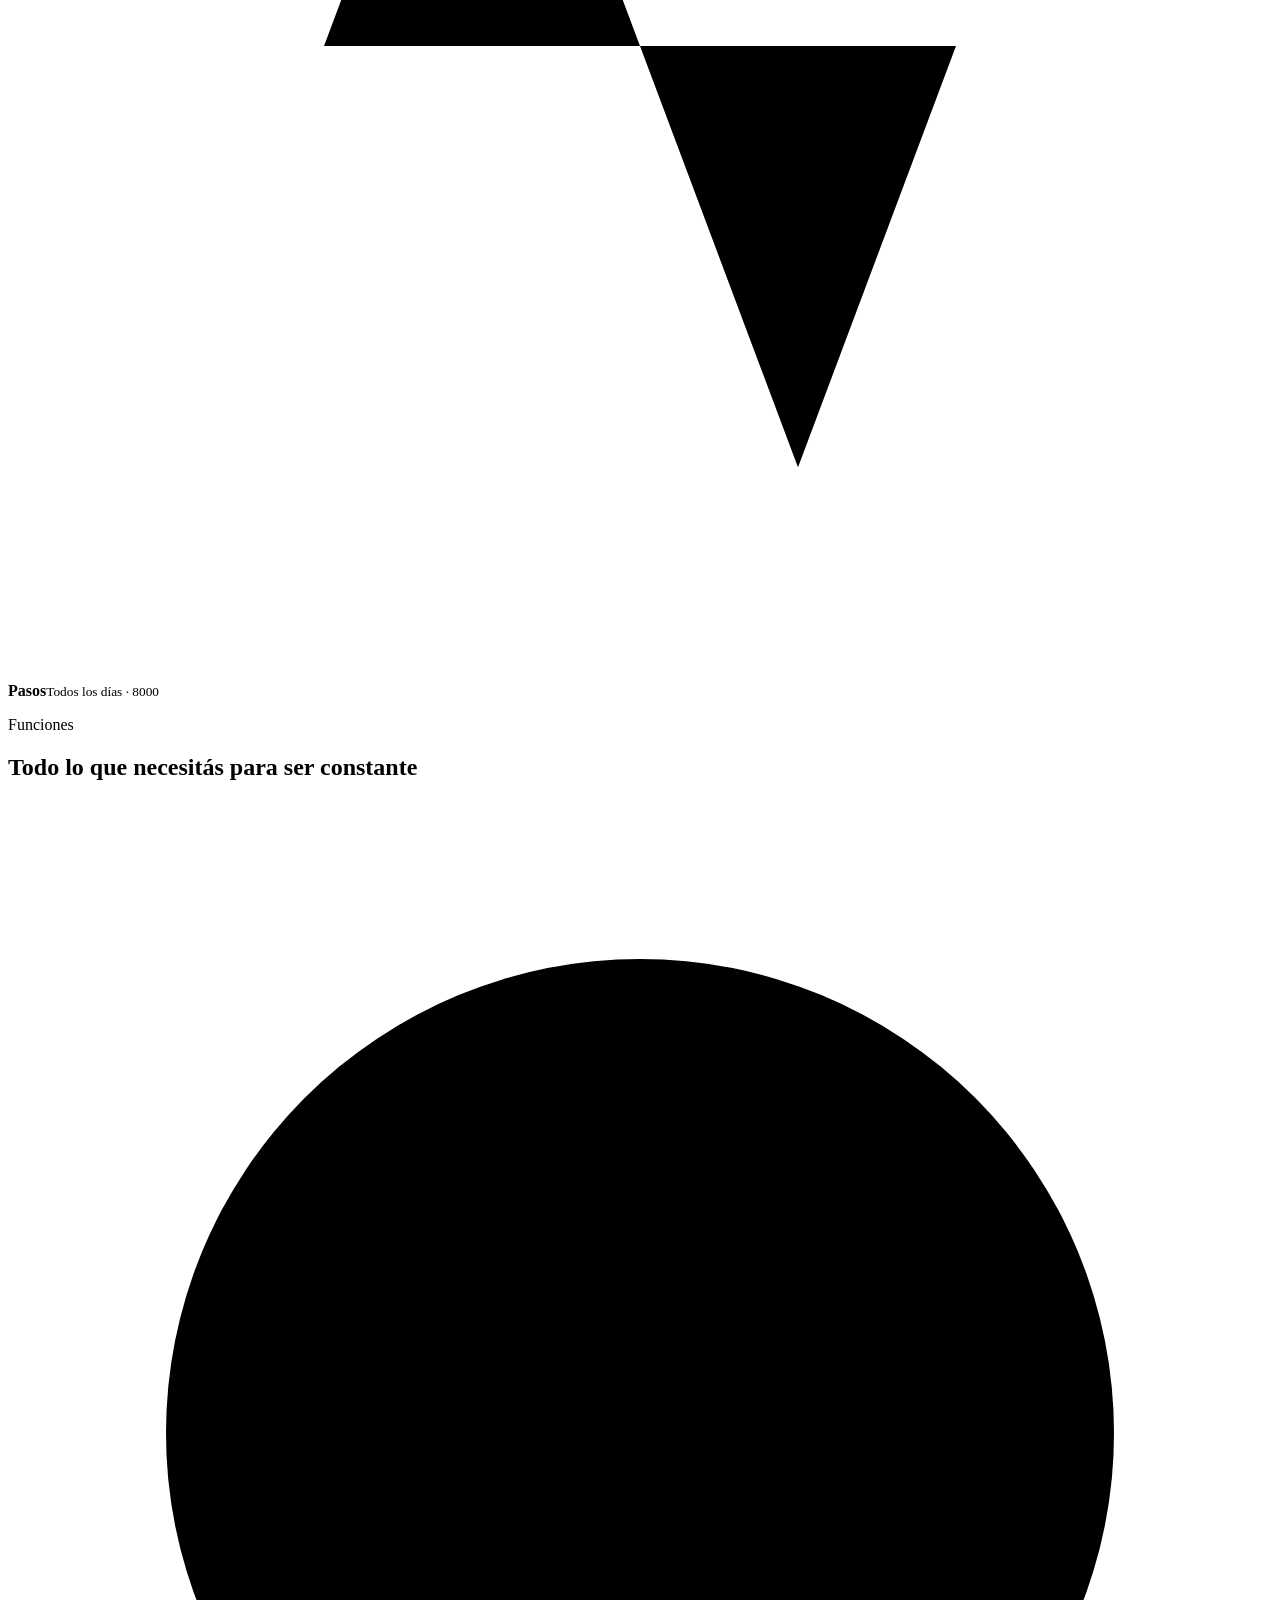
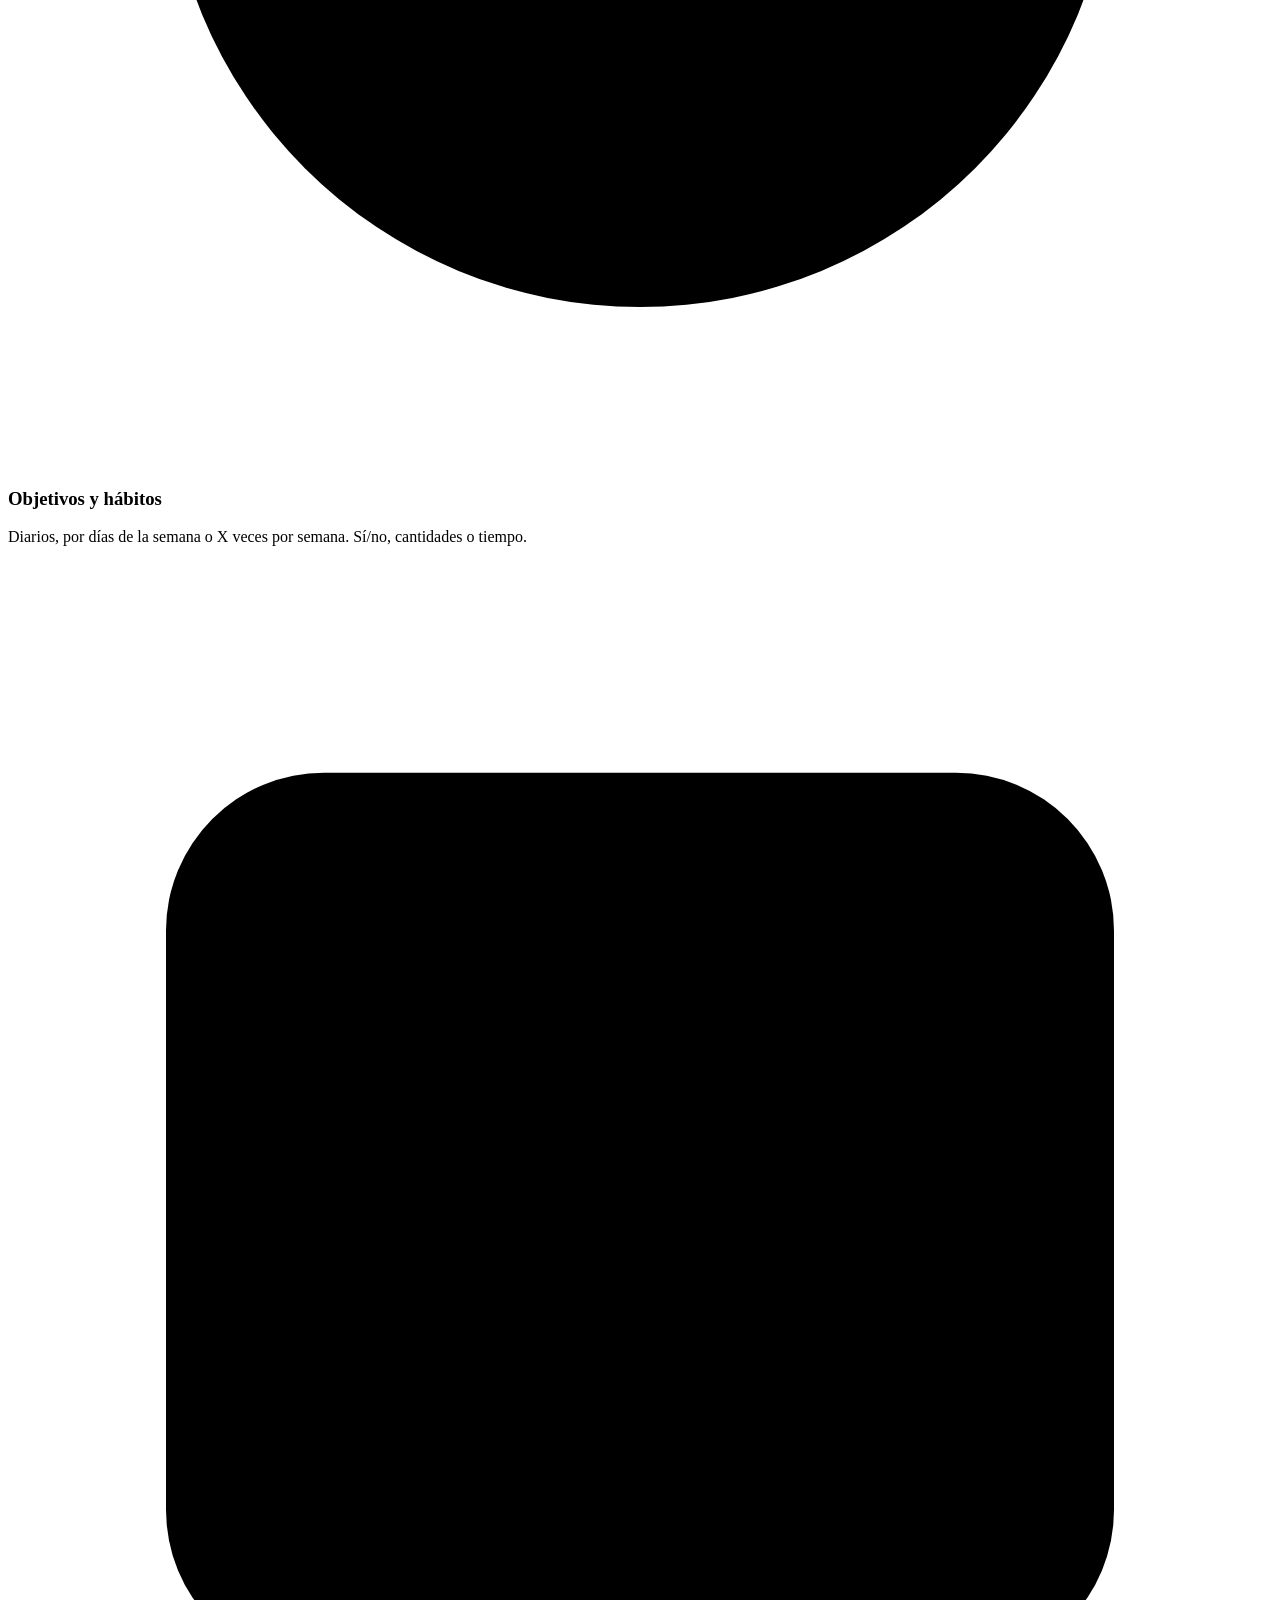
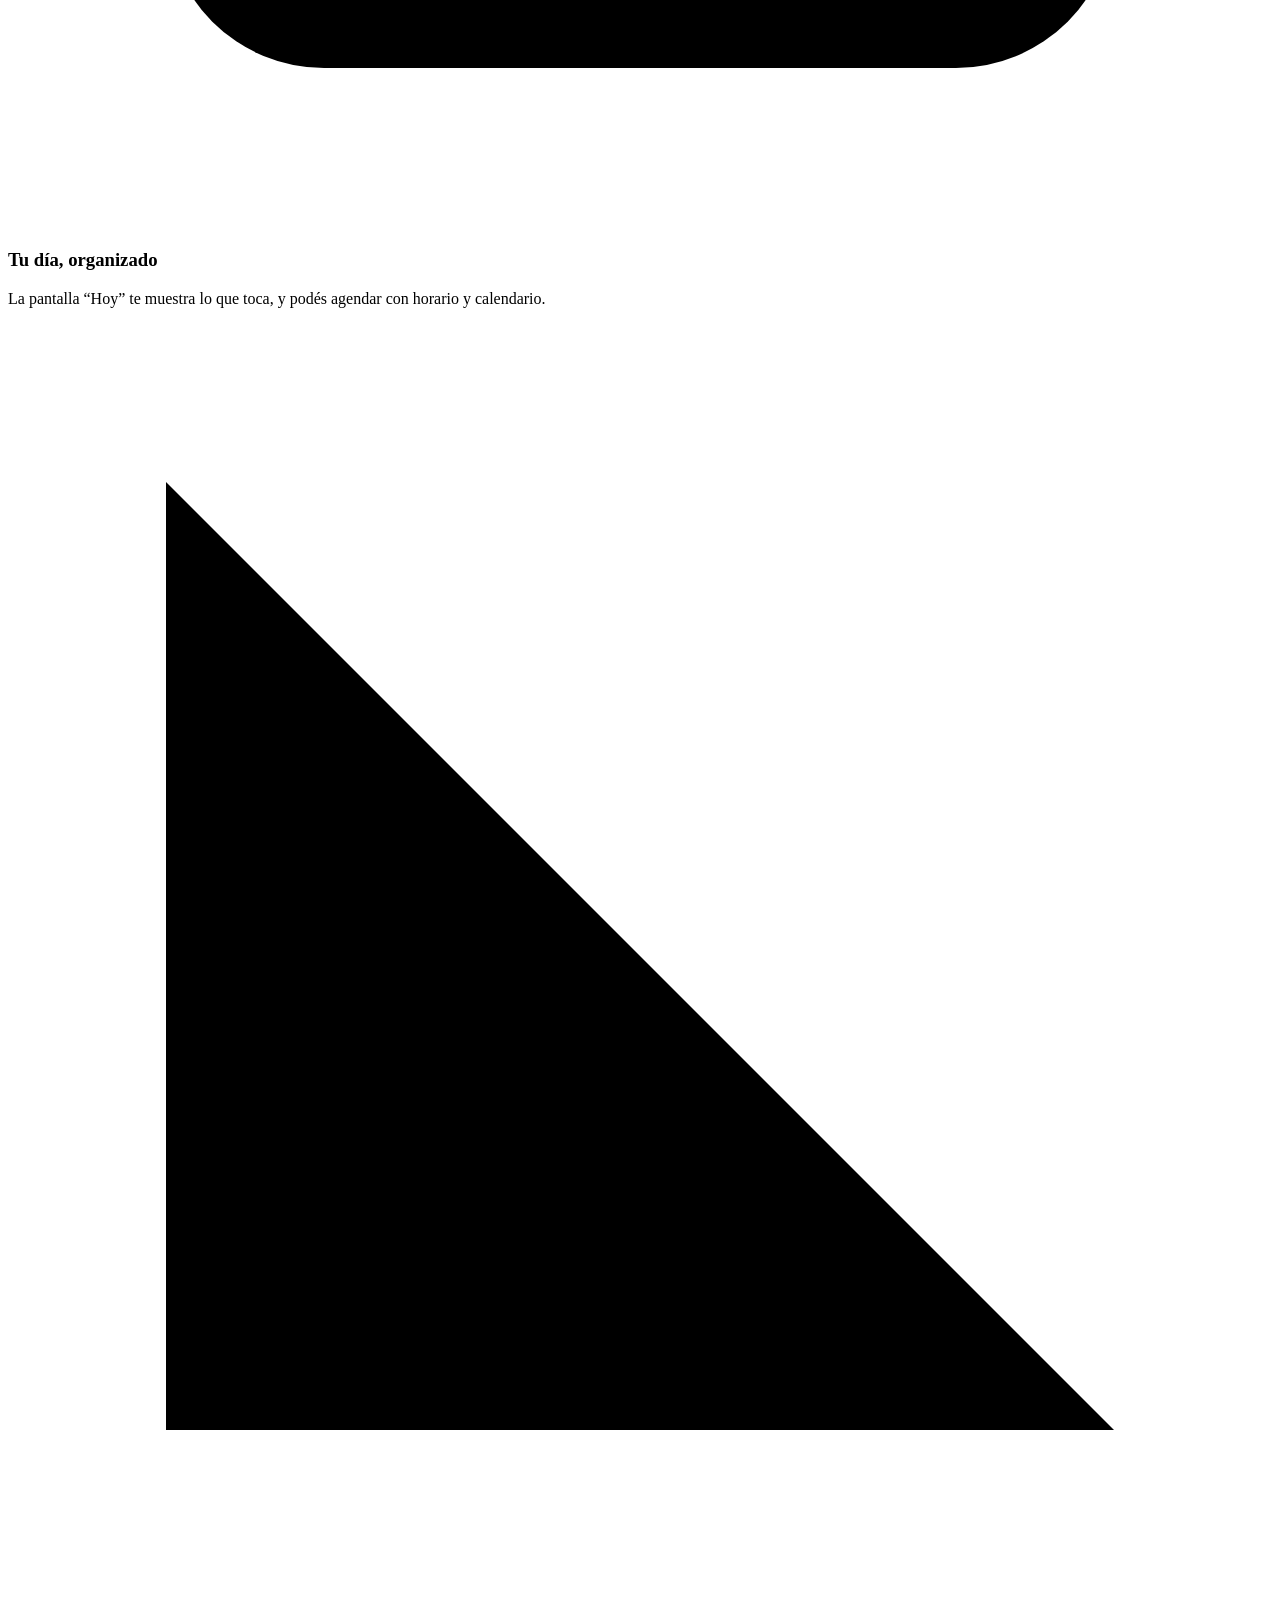
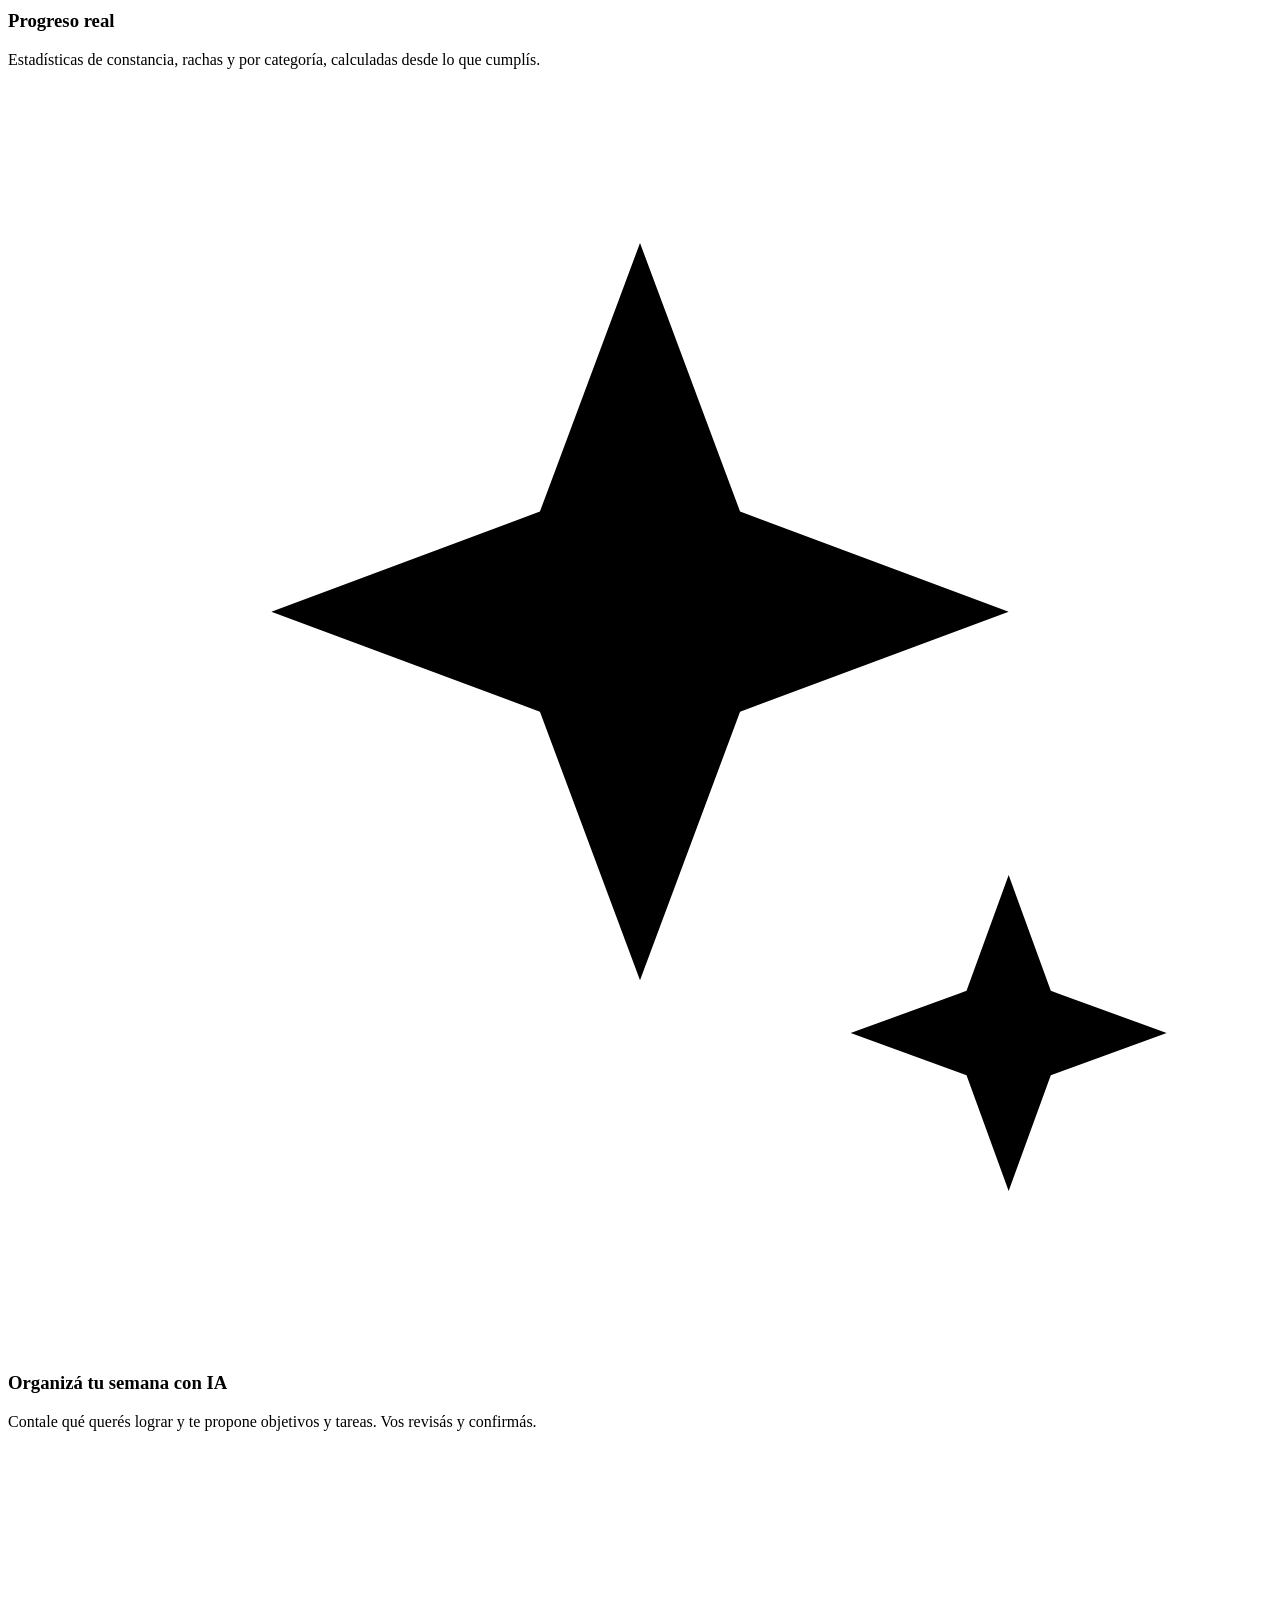
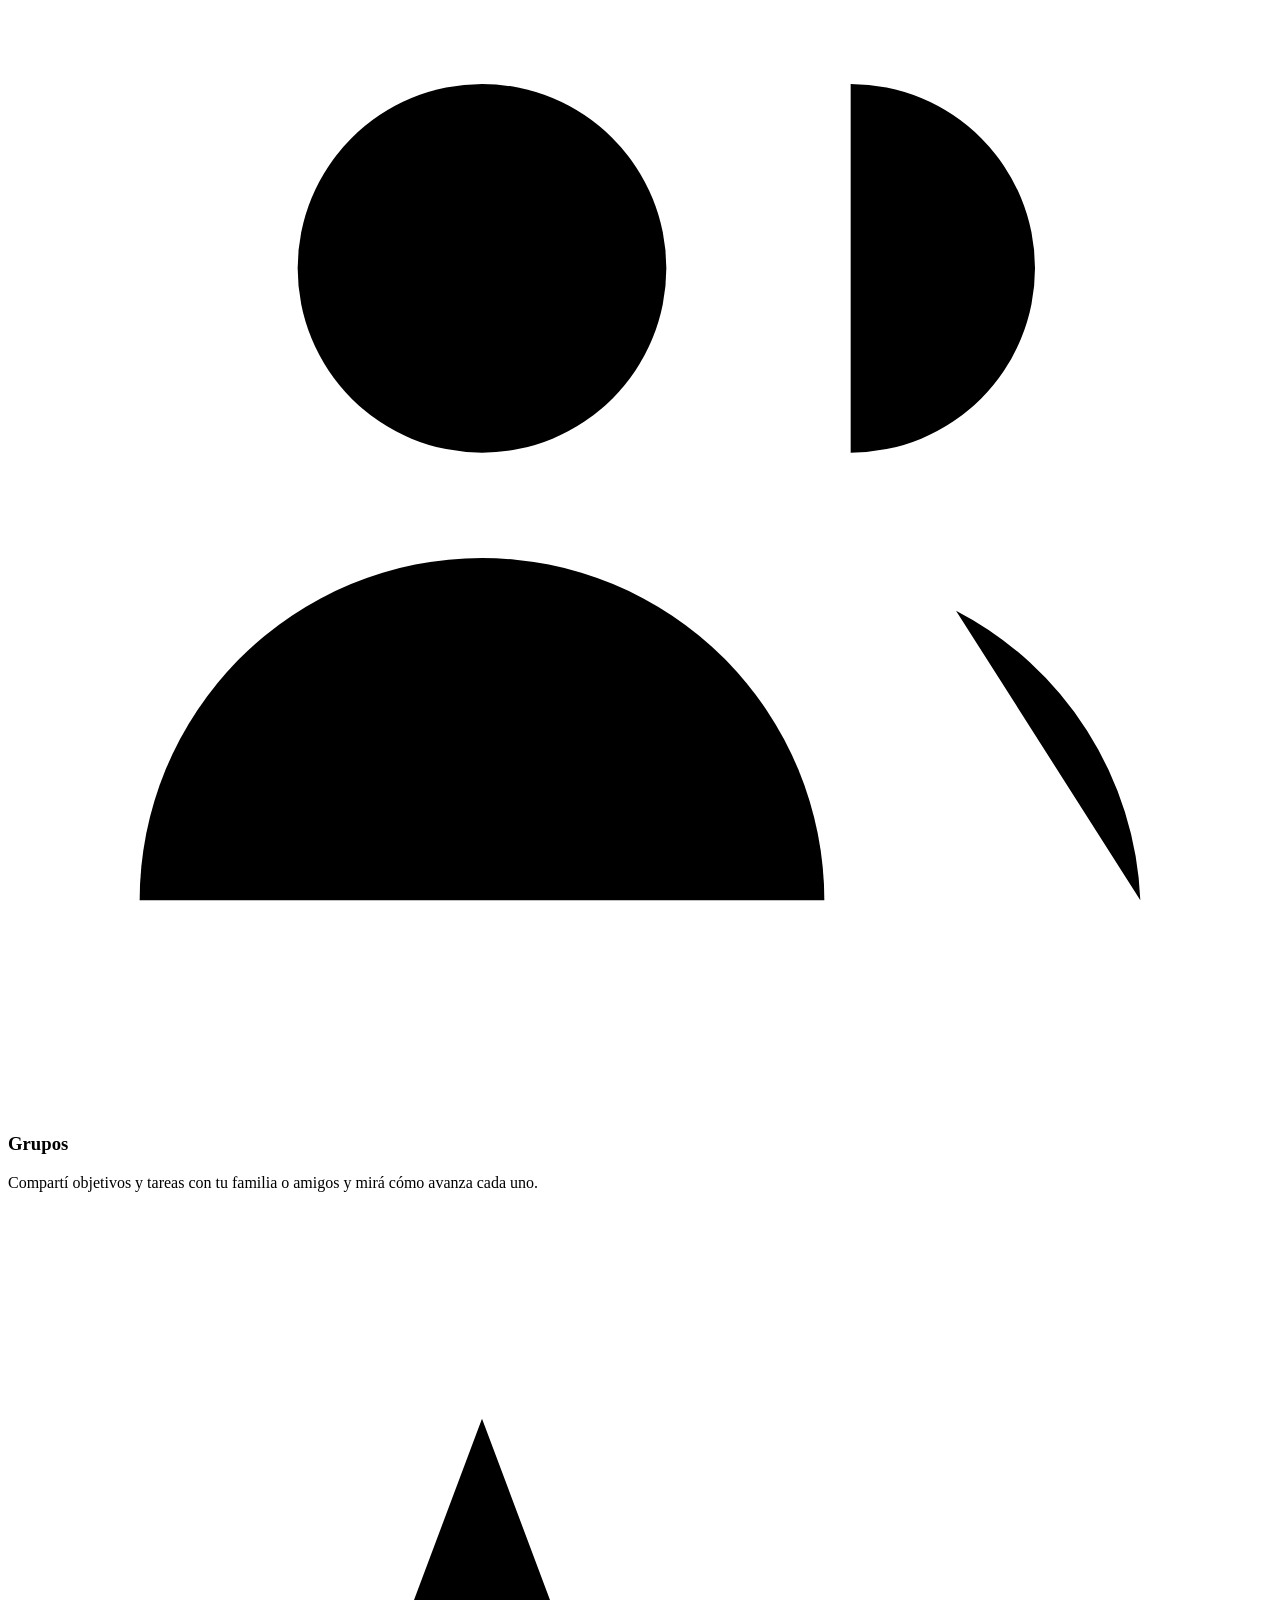
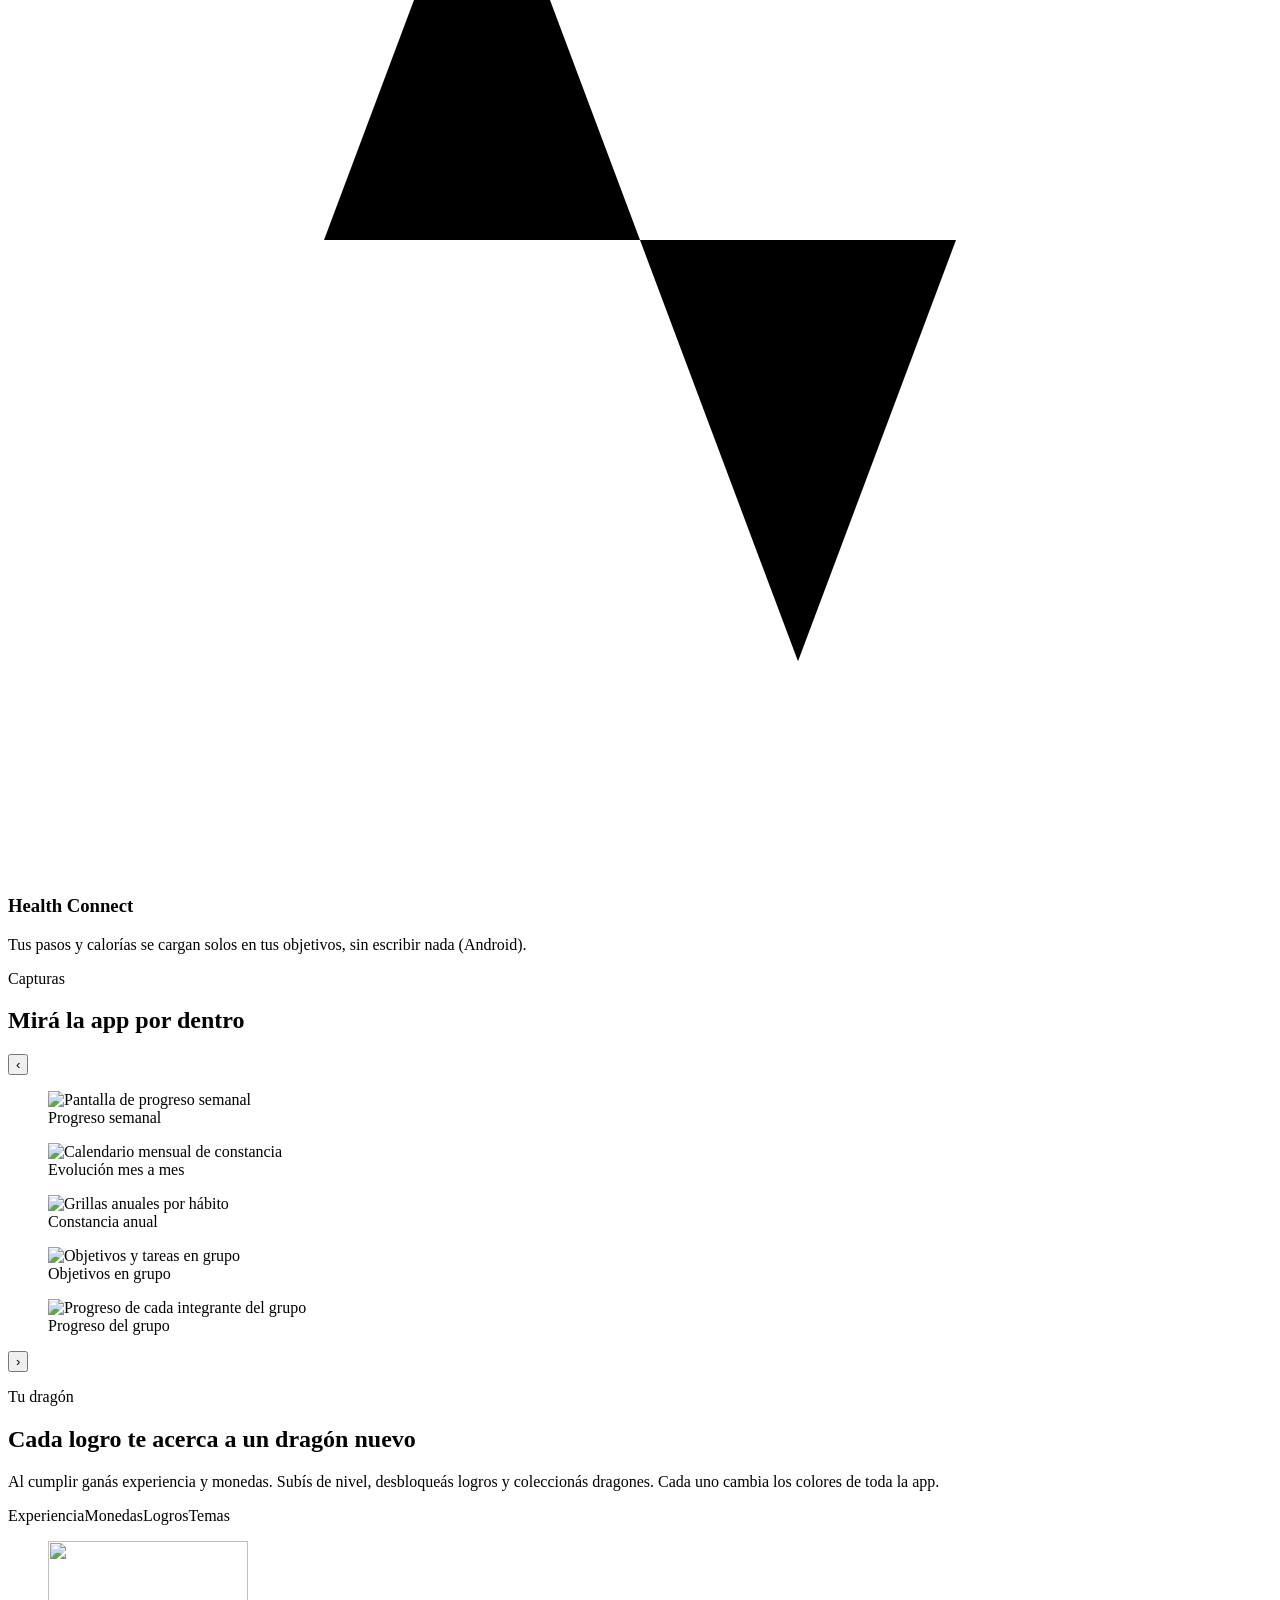
==== commit 8f295cac: "Sacar emojis del sitio y usar íconos de línea Co-Authored-By: Claude Opus 5.5 <noreply@anthropic.com" ====
--- a/sitio-web/index.html
+++ b/sitio-web/index.html
@@ -2,7 +2,7 @@
 <!-- =========================================================
      INICIO — página principal / presentación de la app
      URL: https://drakostone.solersofia.com/
-     ⚠️ Google OAuth: esta página tiene que seguir explicando
+     IMPORTANTE (Google OAuth): esta página tiene que seguir explicando
      qué hace la app y enlazar a /politica-privacidad.
      ========================================================= -->
 <html lang="es" class="sin-js">
@@ -76,7 +76,7 @@
       <div class="fondo-burbujas" aria-hidden="true"><span></span><span></span><span></span></div>
       <div class="contenedor portada-grid">
         <div class="portada-texto">
-          <p class="etiqueta aparecer">🐉 App de objetivos y hábitos</p>
+          <p class="etiqueta aparecer">App de objetivos y hábitos</p>
           <h1 class="aparecer" data-retraso="1">Cumplí tus objetivos con un <span class="resaltado">dragón</span> que crece con vos</h1>
           <p class="bajada aparecer" data-retraso="2">
             Definís qué querés cumplir, la app arma qué tenés que hacer hoy, y a partir de lo que cumplís ves tu progreso.
@@ -99,7 +99,7 @@
           <button class="dragon-boton" id="dragon" aria-label="Tocá al dragón">
             <img id="dragon-img" src="/imagenes/dragones/original-festejo.webp" alt="El dragón de Drakostone festejando" width="520" height="520" />
           </button>
-          <div class="globo" id="globo" aria-live="polite">¡Hola! Tocame 👋</div>
+          <div class="globo" id="globo" aria-live="polite">¡Hola! Tocame</div>
           <div class="mini-tarjeta" aria-hidden="true">
             <small>Hoy</small>
             <strong><span id="contador-portada">0</span>%</strong>
@@ -133,16 +133,16 @@
               <ul class="lista-check">
                 <li>Elegí ícono, categoría y horario</li>
                 <li>Sumá tareas con fecha y prioridad</li>
-                <li>O pedile a la IA que organice tu semana ✨</li>
+                <li>O pedile a la IA que organice tu semana</li>
               </ul>
             </div>
             <div class="telefono">
               <div class="tel-pantalla">
-                <div class="tel-titulo">🎯 Objetivos</div>
-                <div class="tel-item"><span class="ico">🏋️</span><div><b>Ir al gimnasio</b><small>Lun, Mié, Vie</small></div></div>
-                <div class="tel-item"><span class="ico">💧</span><div><b>Tomar agua</b><small>Todos los días · 2000 ml</small></div></div>
-                <div class="tel-item"><span class="ico">📚</span><div><b>Leer</b><small>3 veces por semana · 30 min</small></div></div>
-                <div class="tel-item"><span class="ico">👟</span><div><b>Pasos</b><small>Todos los días · 8000</small></div></div>
+                <div class="tel-titulo">Objetivos</div>
+                <div class="tel-item"><span class="ico"><svg class="icono" viewBox="0 0 24 24" aria-hidden="true"><path d="M6 6v12M18 6v12M3 9v6M21 9v6M6 12h12"/></svg></span><div><b>Ir al gimnasio</b><small>Lun, Mié, Vie</small></div></div>
+                <div class="tel-item"><span class="ico"><svg class="icono" viewBox="0 0 24 24" aria-hidden="true"><path d="M12 3l5.5 6a7 7 0 1 1-11 0z"/></svg></span><div><b>Tomar agua</b><small>Todos los días · 2000 ml</small></div></div>
+                <div class="tel-item"><span class="ico"><svg class="icono" viewBox="0 0 24 24" aria-hidden="true"><path d="M4 19.5A2.5 2.5 0 0 1 6.5 17H20V3H6.5A2.5 2.5 0 0 0 4 5.5z"/><path d="M4 19.5A2.5 2.5 0 0 0 6.5 22H20v-5"/></svg></span><div><b>Leer</b><small>3 veces por semana · 30 min</small></div></div>
+                <div class="tel-item"><span class="ico"><svg class="icono" viewBox="0 0 24 24" aria-hidden="true"><path d="M22 12h-4l-3 8L9 4l-3 8H2"/></svg></span><div><b>Pasos</b><small>Todos los días · 8000</small></div></div>
               </div>
             </div>
           </div>
@@ -152,7 +152,7 @@
             <div class="panel-texto">
               <h3>La app arma tu día</h3>
               <p>La pantalla <b>Hoy</b> te muestra solo lo que toca hoy. Marcás lo que vas cumpliendo y tu dragón reacciona.</p>
-              <p class="pista">👉 Probalo: tocá los objetivos del celular.</p>
+              <p class="pista">Probalo: tocá los objetivos del celular.</p>
             </div>
             <div class="telefono">
               <div class="tel-pantalla">
@@ -164,7 +164,7 @@
                     <div class="barra"><div class="barra-relleno" id="demo-barra"></div></div>
                   </div>
                 </div>
-                <div class="tel-titulo">☀️ Hoy</div>
+                <div class="tel-titulo">Hoy</div>
                 <button class="tel-check" aria-pressed="false"><span class="caja"></span>Ir al gimnasio</button>
                 <button class="tel-check" aria-pressed="false"><span class="caja"></span>Tomar agua</button>
                 <button class="tel-check" aria-pressed="false"><span class="caja"></span>Leer 30 minutos</button>
@@ -181,12 +181,12 @@
               <ul class="lista-check">
                 <li>Constancia semanal y comparación con la semana anterior</li>
                 <li>Calendario mensual y grilla de todo el año</li>
-                <li>Rachas 🔥 y logros 🏆</li>
+                <li>Rachas y logros</li>
               </ul>
             </div>
             <div class="telefono">
               <div class="tel-pantalla">
-                <div class="tel-titulo">📊 Esta semana</div>
+                <div class="tel-titulo">Esta semana</div>
                 <div class="tel-grande"><strong>78%</strong><small>de constancia</small></div>
                 <div class="grafico" aria-label="Progreso por día">
                   <div style="--v:90%"><i></i><span>L</span></div>
@@ -197,8 +197,8 @@
                   <div style="--v:40%"><i></i><span>S</span></div>
                   <div style="--v:20%"><i></i><span>D</span></div>
                 </div>
-                <div class="tel-fila"><span>🔥 Racha</span><b>5 días</b></div>
-                <div class="tel-fila"><span>⚡ Nivel</span><b>12</b></div>
+                <div class="tel-fila"><span>Racha</span><b>5 días</b></div>
+                <div class="tel-fila"><span>Nivel</span><b>12</b></div>
               </div>
             </div>
           </div>
@@ -215,32 +215,32 @@
         </div>
         <div class="tarjetas">
           <article class="tarjeta aparecer" data-retraso="1">
-            <div class="tarjeta-ico">🎯</div>
+            <div class="tarjeta-ico"><svg class="icono" viewBox="0 0 24 24" aria-hidden="true"><circle cx="12" cy="12" r="9"/><circle cx="12" cy="12" r="5"/><circle cx="12" cy="12" r="1.5"/></svg></div>
             <h3>Objetivos y hábitos</h3>
             <p>Diarios, por días de la semana o X veces por semana. Sí/no, cantidades o tiempo.</p>
           </article>
           <article class="tarjeta aparecer" data-retraso="2">
-            <div class="tarjeta-ico">📅</div>
+            <div class="tarjeta-ico"><svg class="icono" viewBox="0 0 24 24" aria-hidden="true"><rect x="3" y="4" width="18" height="17" rx="3"/><path d="M16 2v4M8 2v4M3 10h18"/></svg></div>
             <h3>Tu día, organizado</h3>
             <p>La pantalla “Hoy” te muestra lo que toca, y podés agendar con horario y calendario.</p>
           </article>
           <article class="tarjeta aparecer" data-retraso="3">
-            <div class="tarjeta-ico">📊</div>
+            <div class="tarjeta-ico"><svg class="icono" viewBox="0 0 24 24" aria-hidden="true"><path d="M3 3v18h18"/><path d="M8 17v-6M13 17V7M18 17v-4"/></svg></div>
             <h3>Progreso real</h3>
             <p>Estadísticas de constancia, rachas y por categoría, calculadas desde lo que cumplís.</p>
           </article>
           <article class="tarjeta aparecer" data-retraso="1">
-            <div class="tarjeta-ico">✨</div>
+            <div class="tarjeta-ico"><svg class="icono" viewBox="0 0 24 24" aria-hidden="true"><path d="M12 3l1.9 5.1L19 10l-5.1 1.9L12 17l-1.9-5.1L5 10l5.1-1.9z"/><path d="M19 15l.8 2.2L22 18l-2.2.8L19 21l-.8-2.2L16 18l2.2-.8z"/></svg></div>
             <h3>Organizá tu semana con IA</h3>
             <p>Contale qué querés lograr y te propone objetivos y tareas. Vos revisás y confirmás.</p>
           </article>
           <article class="tarjeta aparecer" data-retraso="2">
-            <div class="tarjeta-ico">👨‍👩‍👧</div>
+            <div class="tarjeta-ico"><svg class="icono" viewBox="0 0 24 24" aria-hidden="true"><circle cx="9" cy="8" r="3.5"/><path d="M2.5 20a6.5 6.5 0 0 1 13 0"/><path d="M16 4.5a3.5 3.5 0 0 1 0 7M18 14.5a6.5 6.5 0 0 1 3.5 5.5"/></svg></div>
             <h3>Grupos</h3>
             <p>Compartí objetivos y tareas con tu familia o amigos y mirá cómo avanza cada uno.</p>
           </article>
           <article class="tarjeta aparecer" data-retraso="3">
-            <div class="tarjeta-ico">👟</div>
+            <div class="tarjeta-ico"><svg class="icono" viewBox="0 0 24 24" aria-hidden="true"><path d="M22 12h-4l-3 8L9 4l-3 8H2"/></svg></div>
             <h3>Health Connect</h3>
             <p>Tus pasos y calorías se cargan solos en tus objetivos, sin escribir nada (Android).</p>
           </article>
@@ -278,7 +278,7 @@
           <h2>Cada logro te acerca a un dragón nuevo</h2>
           <p>Al cumplir ganás experiencia y monedas. Subís de nivel, desbloqueás logros y coleccionás dragones. Cada uno cambia los colores de toda la app.</p>
           <div class="chips">
-            <span>⚡ Experiencia</span><span>🪙 Monedas</span><span>🏆 Logros</span><span>🎨 Temas</span>
+            <span>Experiencia</span><span>Monedas</span><span>Logros</span><span>Temas</span>
           </div>
         </div>
       </div>
